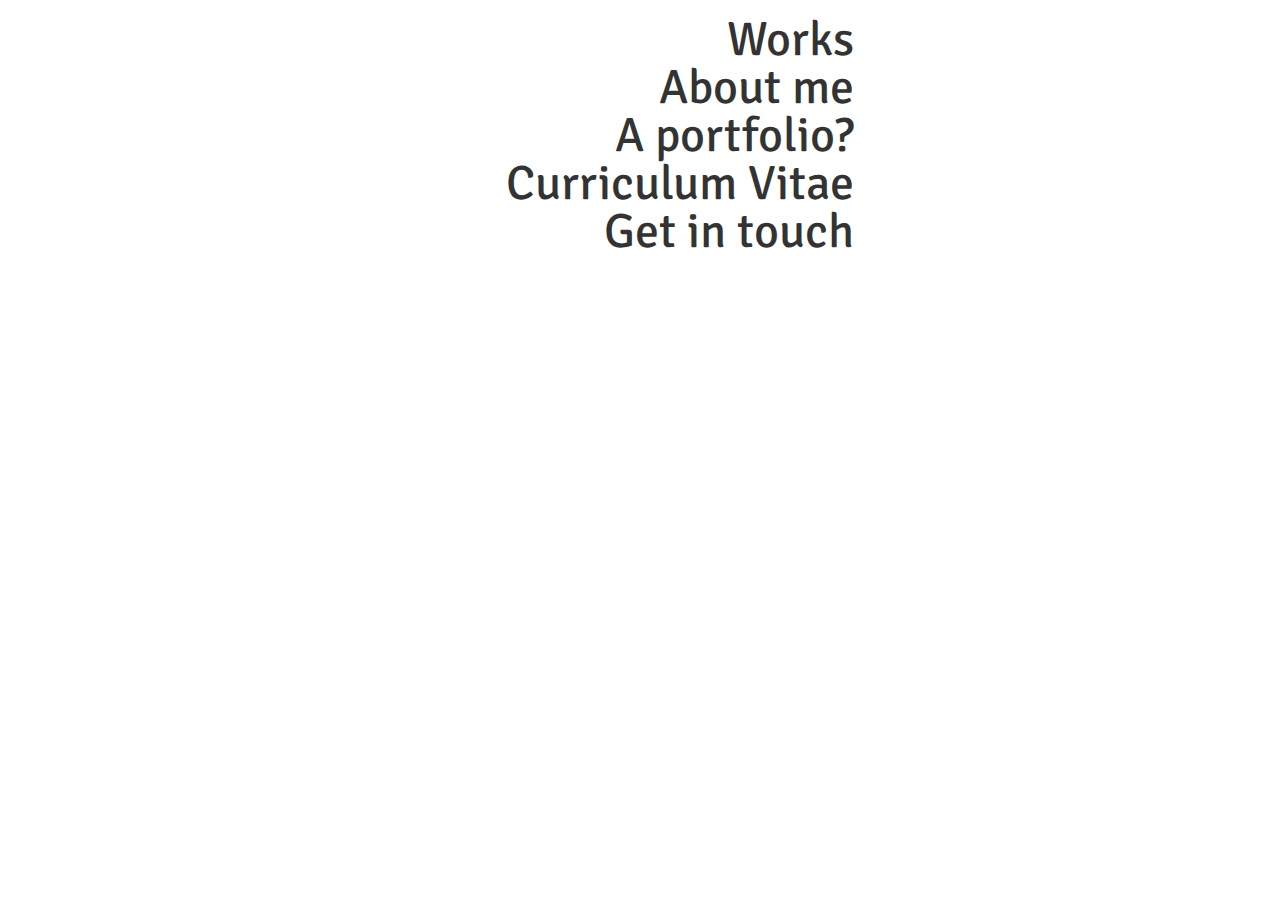
==== about.html @ 3a645589 "New visual design" ====
<!DOCTYPE html>
<html lang="nl">
<head>
    <meta charset="UTF-8">
    <meta name="author" content="Kelvin van Amstel">
    <meta name="description" content="Portfoio van Kelvin van Amstel">
    <meta name="keywords" content="Portfolio, Kelvin van Amstel, CMD, Communication, Multimedia, Design, HTML5, CSS3, Javascript, SQL, Nodejs, Frontend, Vormgever, Vormgeving, Developer, Photoshop, Illustrator, Indesign, Premier Pro">
    <title>About me</title>
    <link rel="stylesheet" href="css/stylesheet.css">
    <link href='https://fonts.googleapis.com/css?family=Signika:400,300' rel='stylesheet' type='text/css'>
    <link href='https://fonts.googleapis.com/css?family=Roboto:400,100italic,100,300,400italic,500italic,500,300italic,700,700italic,900,900italic' rel='stylesheet' type='text/css'>
    <meta name="viewport" content="width=device-width, initial-scale=1.0">
</head>
<body>
    <header>
        <h1 id="menu">Menu</h1>
        <nav>
            <ul>
                <li><a href="#">Works</a></li>
                <li><a href="#">About me</a></li>
                <li><a href="#">A portfolio?</a></li>
                <li><a href="cv.html">Curriculum Vitae</a></li>
                <li><a href="#">Get in touch</a></li>
            </ul>
        </nav>
    </header>

    <main>
    </main>

    <section>
        <article>
        </article>
    </section>

    <footer>
        <article>
            <section>
            </section>
            <section>
            </section>
        </article>
    </footer>

    <script type="text/javascript" src="js/script.js"></script>
</body>
</html>
---- css/stylesheet.css ----
/*****************************************************************/
/* Author:              Kelvin van Amstel                        */
/* File description:    This CSS is linked to all the HTML pages */
/*                      Responsive portfolio website             */
/*                      Mobile first                             */
/* Created on:          14-11-2015                               */
/* Finished on:         ??-??-????                               */
/*****************************************************************/

* {
    box-sizing: border-box;
    color: #333;
    font-family: 'Roboto';
    font-weight: 400;
    line-height: 140%;
    list-style-type: none;
    margin: 0;
    padding: 0;
    text-decoration: none;
}

/* Text markup; size/wieght*/
p{
    font-size: 1em;
    font-weight: 300;
}

h1{
    font-size: 1.75em;
}

h2{
    font-size: 1.5em;
}

h3{
    font-size: 1.125em;
    font-weight: 500;
}

h4{
    font-size: 1em;
}

h5{
    font-size: 0.875em;
}

h6{
    font-size: 0.75emm;
}

/* Navigation */
nav {
    margin: 1em;
    text-align: right;
}

nav > ul > li > a {
    font-family: 'Signika';
    font-size: 1.75em;
    font-weight: 400;
    line-height: 100%;
}

/* Main section */
main > section {
    display: flex;
    flex-wrap: nowrap;
    margin: 1em 1em;
}

main > section > article:first-of-type {
    height: 30vh;
    margin-top: 10vh;
    width: 80vw;
}

main > section > article:last-of-type {
    height: 30vh;
    margin-left: -20vw;
    width: 10vw;
}

main > section > article:last-of-type > img {
    bottom: 0;
    height: 25vh;
    position: fixed;
}

/* Homepage section; class: .home_section*/
.home_section {
    background-color: #1b7867;
}

.home_section > article {
    color: #14ccaa;
    height: 22vh;
    margin: 3em 1em 0 1em;
    width: 60vw;
}

.home_section > article > h3,
.home_section > article > p {
    color: #14ccaa;
}

/* Mobile toggle menu */
.invisible {
    display: none;
}

/**************************************************/
/* Screen width with a minimal size of 480 pixels */
/* Portrait view of smartphones;                  */
/**************************************************/
@media (min-width: 480px){

    /* Navigation */
    nav > ul > li > a {
        font-size: 1.5em;
    }

    /* Main section */
    main > section > article:first-of-type {
        width: 70vw;
    }

    main > section > article:last-of-type {
        margin-left: 0;
    }

    main > section > article:last-of-type > img {
        height: 45vh;
    }

    /* Homepage section; class: .home_section*/
    .home_section > article {
        height: 30vh;
    }

}

/**************************************************/
/* Screen width with a minimal size of 768 pixels */
/* Portrait view of tablets like; iPad, sony etc. */
/**************************************************/
@media (min-width: 768px){

    /* Text markup; size/wieght*/
    p{
        font-size: 1.375em;
    }

    h1{
        font-size: 3em;
    }

    h2{
        font-size: 2.5em;
    }

    h3{
        font-size: 2.25em;
    }

    h4{
        font-size: 1.875em;
    }

    h5{
        font-size: 1.625em;
    }

    h6{
        font-size: 1.25em;
    }

    /* Navigation */
    nav > ul > li > a {
        font-size: 3em;
    }

    /* Main section */

    main > section > article:last-of-type {
        margin-left: -10vw;
    }

    main > section > article:last-of-type > img {
        height: 35vh;
    }

    /* Homepage section; class: .home_section*/
    .home_section > article {
        height: 21vh;
    }

}

/***************************************************/
/* Screen width with a minimal size of 1024 pixels */
/* Landscape view of tablets like; iPad, sony etc. */
/***************************************************/
@media (min-width: 1024px){

    /* Main section */
    main > section > article:first-of-type {
        width: 60vw;
    }

    main > section > article:last-of-type {
        margin-left: 10vw;
    }
    main > section > article:last-of-type > img {
        height: 45vh;
    }

}

/***************************************************/
/* Screen width with a minimal size of 1280 pixels */
/***************************************************/
@media (min-width: 1280px){

    /* Text markup; size/wieght*/
    p{
        font-size: 1.125em;
    }

    h1{
        font-size: 3em;
    }

    h2{
        font-size: 3em;
    }

    h3{
        font-size: 2.5em;
        font-weight: 400;
    }

    h4{
        font-size: 1.875em;
    }

    h5{
        font-size: 1.625em;
    }

    h6{
        font-size: 1.25em;
    }

    /* Body */
    body{
        display: flex;
        flex-wrap: wrap;
    }

    /* Header */
    header {
        height: 40vh;
        order: 1;
        width: 68vw;
    }

    /* Main section */
    main {
        display: flex;
        height: 50vh;
        margin-left: 31vw;
        margin-top: -50vh;
        order: 2;
        width: 68vw;
    }

    main > section > article:first-of-type {
        height: 30vh;
        width: 38vw;
    }

    main > section > article:last-of-type {
        height: 30vh;
        margin-left: 10vw;
        width: 10vw;
    }

    main > section > article:last-of-type > img {
        bottom: 0;
        height: 20vw;
        position: fixed;
}

    /* Homepage section; class: .home_section*/
    .home_section {
        background-color: #1b7867;
        height: 100vh;
        width: 30vw;
    }

    .home_section > article {
        color: #14ccaa;
        height: 22vh;
        margin: 25vw 1em 0 1em;
        width: 27vw;
    }

    .home_section > article > h3,
    .home_section > article > p {
        color: #14ccaa;
        text-align: right;
    }

}
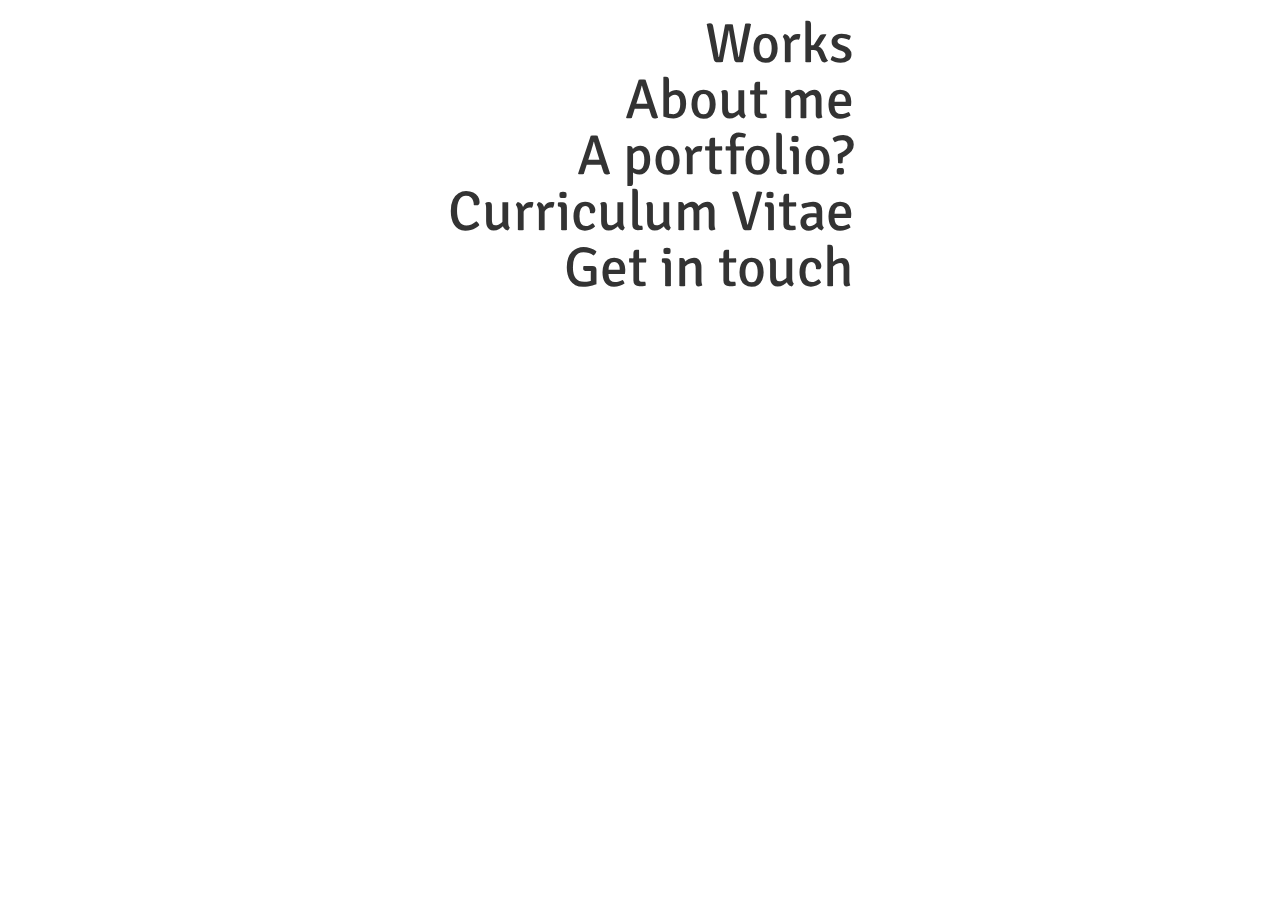
==== commit 9df88c8c: "Update CSS" ====
--- a/about.html
+++ b/about.html
@@ -7,6 +7,7 @@
     <meta name="keywords" content="Portfolio, Kelvin van Amstel, CMD, Communication, Multimedia, Design, HTML5, CSS3, Javascript, SQL, Nodejs, Frontend, Vormgever, Vormgeving, Developer, Photoshop, Illustrator, Indesign, Premier Pro">
     <title>About me</title>
     <link rel="stylesheet" href="css/stylesheet.css">
+    <link rel="icon" href="img/favicon.png" type="image/png" sizes="16x16">
     <link href='https://fonts.googleapis.com/css?family=Signika:400,300' rel='stylesheet' type='text/css'>
     <link href='https://fonts.googleapis.com/css?family=Roboto:400,100italic,100,300,400italic,500italic,500,300italic,700,700italic,900,900italic' rel='stylesheet' type='text/css'>
     <meta name="viewport" content="width=device-width, initial-scale=1.0">
--- a/css/stylesheet.css
+++ b/css/stylesheet.css
@@ -21,7 +21,7 @@
 
 /* Text markup; size/wieght*/
 p{
-    font-size: 1em;
+    font-size: 1.25em;
     font-weight: 300;
 }
 
@@ -30,11 +30,11 @@
 }
 
 h2{
+    font-size: 1.6em;
+}
+
+h3{
     font-size: 1.5em;
-}
-
-h3{
-    font-size: 1.125em;
     font-weight: 500;
 }
 
@@ -58,7 +58,7 @@
 
 nav > ul > li > a {
     font-family: 'Signika';
-    font-size: 1.75em;
+    font-size: 2.5em;
     font-weight: 400;
     line-height: 100%;
 }
@@ -71,20 +71,20 @@
 }
 
 main > section > article:first-of-type {
-    height: 30vh;
+    height: 9em;
     margin-top: 10vh;
-    width: 80vw;
+    width: 60vw;
 }
 
 main > section > article:last-of-type {
     height: 30vh;
-    margin-left: -20vw;
+    margin-left: -7vw;
     width: 10vw;
 }
 
 main > section > article:last-of-type > img {
     bottom: 0;
-    height: 25vh;
+    height: 35vh;
     position: fixed;
 }
 
@@ -96,8 +96,8 @@
 .home_section > article {
     color: #14ccaa;
     height: 22vh;
-    margin: 3em 1em 0 1em;
-    width: 60vw;
+    margin: 4em 1em 0 1em;
+    width: 50vw;
 }
 
 .home_section > article > h3,
@@ -264,6 +264,18 @@
         height: 40vh;
         order: 1;
         width: 68vw;
+    }
+
+    /* Navigation */
+    nav > ul > li > a {
+        font-size: 3.5em;
+        transition: all .5s ;
+    }
+
+    nav > ul > li > a:hover {
+        font-size: 4em;
+        line-height: 150%;
+        transition: all .5s ;
     }
 
     /* Main section */
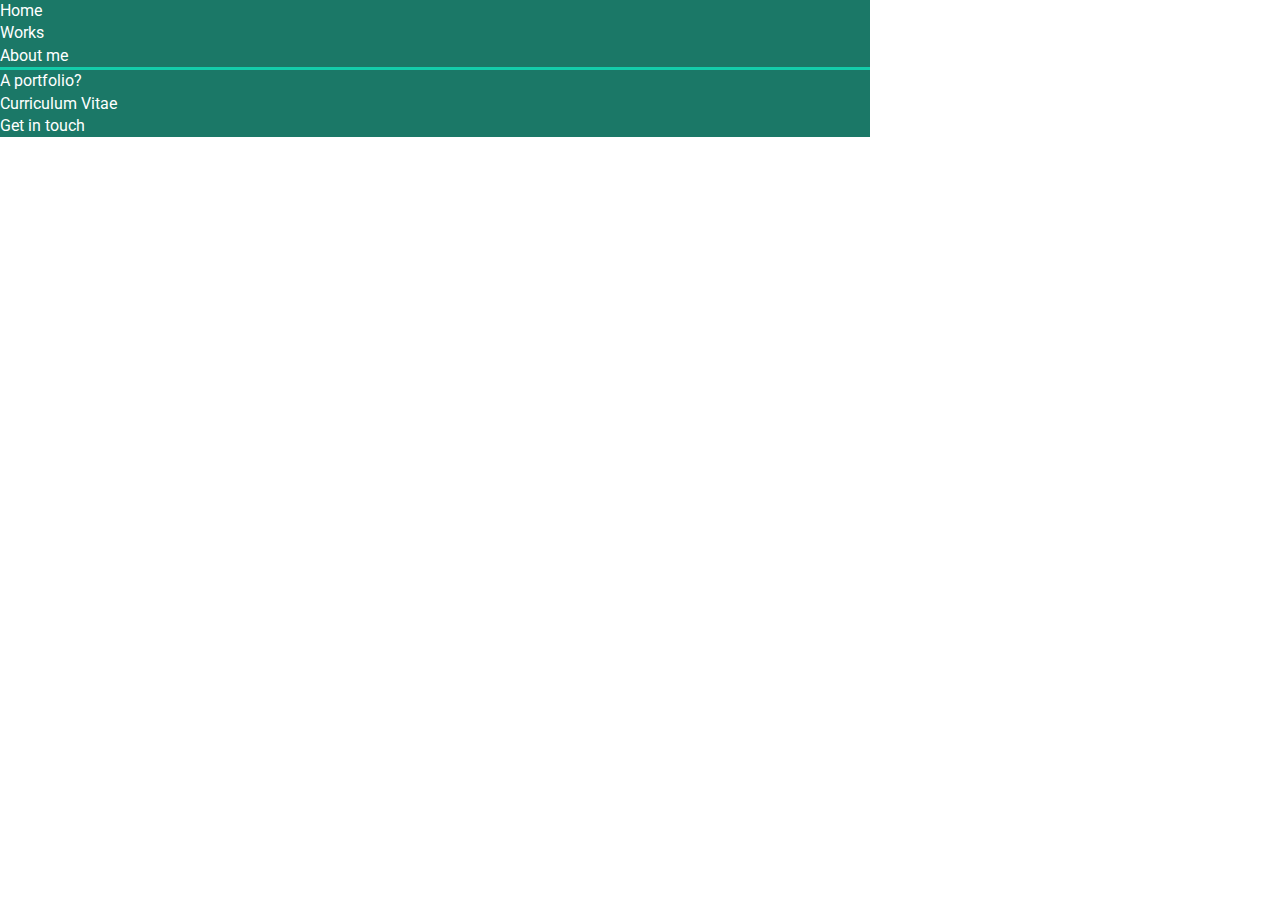
==== commit 9cebafae: "Work HTML and CSS" ====
--- a/about.html
+++ b/about.html
@@ -15,13 +15,14 @@
 <body>
     <header>
         <h1 id="menu">Menu</h1>
-        <nav>
+        <nav class="all">
             <ul>
-                <li><a href="#">Works</a></li>
-                <li><a href="#">About me</a></li>
-                <li><a href="#">A portfolio?</a></li>
+                <li><a href="index.html">Home</a></li>
+                <li><a href="works.html">Works</a></li>
+                <li class="active"><a href="about.html">About me</a></li>
+                <li><a href="portfolio.html">A portfolio?</a></li>
                 <li><a href="cv.html">Curriculum Vitae</a></li>
-                <li><a href="#">Get in touch</a></li>
+                <li><a href="contact.html">Get in touch</a></li>
             </ul>
         </nav>
     </header>
--- a/css/stylesheet.css
+++ b/css/stylesheet.css
@@ -47,16 +47,16 @@
 }
 
 h6{
-    font-size: 0.75emm;
+    font-size: 0.75em;
 }
 
 /* Navigation */
-nav {
+nav.index {
     margin: 1em;
     text-align: right;
 }
 
-nav > ul > li > a {
+nav.index > ul > li > a {
     font-family: 'Signika';
     font-size: 2.5em;
     font-weight: 400;
@@ -105,9 +105,50 @@
     color: #14ccaa;
 }
 
+/* My work */
+section.work {
+    display: flex;
+    flex-direction: row;
+    flex-wrap: wrap;
+    justify-content: center;
+    order: 2;
+}
+
+section.work > article {
+    margin: 1em;
+    width: 22em;
+}
+
+section.work > article > p {
+    background-color: rgb(27, 120, 103);
+    color: #FFFFFF;
+    display: block;
+    height: 30vh;
+    margin-top: -31vh;
+    opacity: 0;
+    position:relative;
+    transition: opacity .5s;
+    width: 19,5em;
+}
+
+section.work > article > img {
+    height: 30vh;
+    width: 22em;
+}
+
+section.work > article:hover > p {
+    opacity: .7;
+    transition: opacity .5s;
+}
+
 /* Mobile toggle menu */
 .invisible {
     display: none;
+}
+
+/* Active class */
+.active {
+    border-bottom: 3px solid #14ccaa;
 }
 
 /**************************************************/
@@ -117,7 +158,7 @@
 @media (min-width: 480px){
 
     /* Navigation */
-    nav > ul > li > a {
+    nav.index > ul > li > a {
         font-size: 1.5em;
     }
 
@@ -177,7 +218,7 @@
     }
 
     /* Navigation */
-    nav > ul > li > a {
+    nav.index > ul > li > a {
         font-size: 3em;
     }
 
@@ -212,6 +253,7 @@
     main > section > article:last-of-type {
         margin-left: 10vw;
     }
+
     main > section > article:last-of-type > img {
         height: 45vh;
     }
@@ -266,16 +308,29 @@
         width: 68vw;
     }
 
-    /* Navigation */
-    nav > ul > li > a {
+    /* Navigation index*/
+    nav.index > ul > li > a {
         font-size: 3.5em;
         transition: all .5s ;
     }
 
-    nav > ul > li > a:hover {
+    nav.index > ul > li > a:hover {
         font-size: 4em;
         line-height: 150%;
         transition: all .5s ;
+    }
+
+    /* Navigation all */
+    nav.all {
+        background-color: #1b7867;
+    }
+
+    nav.all > ul > li {
+        display: flex;
+    }
+
+    nav.all > ul > li > a {
+        color: #FFFFFF;
     }
 
     /* Main section */
@@ -324,5 +379,4 @@
         color: #14ccaa;
         text-align: right;
     }
-
-}
+}
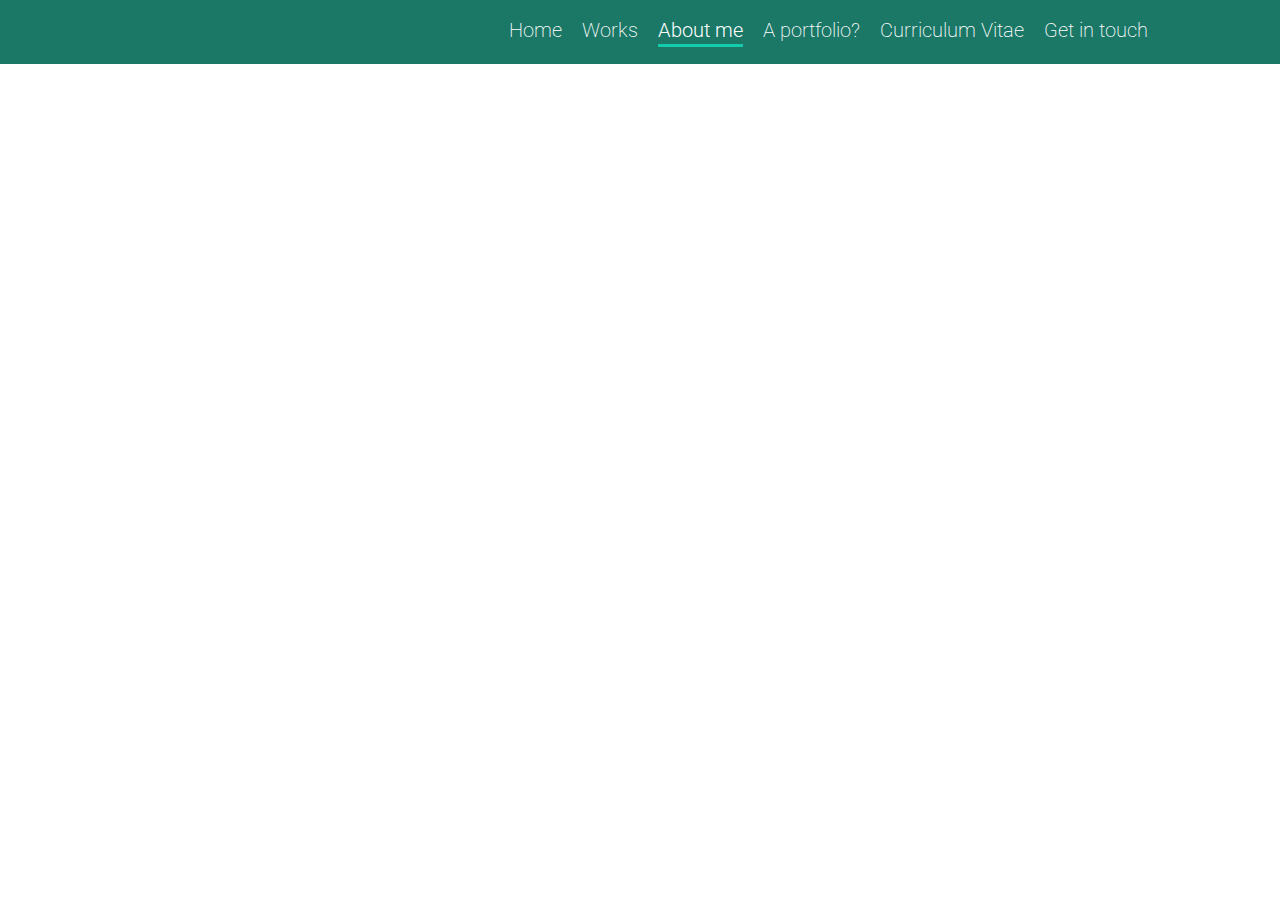
==== commit 5807e902: "works almost finished" ====
--- a/about.html
+++ b/about.html
@@ -19,7 +19,7 @@
             <ul>
                 <li><a href="index.html">Home</a></li>
                 <li><a href="works.html">Works</a></li>
-                <li class="active"><a href="about.html">About me</a></li>
+                <li><a class="active" href="about.html">About me</a></li>
                 <li><a href="portfolio.html">A portfolio?</a></li>
                 <li><a href="cv.html">Curriculum Vitae</a></li>
                 <li><a href="contact.html">Get in touch</a></li>
--- a/css/stylesheet.css
+++ b/css/stylesheet.css
@@ -50,7 +50,7 @@
     font-size: 0.75em;
 }
 
-/* Navigation */
+/* Navigation index*/
 nav.index {
     margin: 1em;
     text-align: right;
@@ -61,6 +61,28 @@
     font-size: 2.5em;
     font-weight: 400;
     line-height: 100%;
+}
+
+/* Navigation all */
+nav.all {
+    background-color: #1b7867;
+    width: 100%;
+}
+
+nav.all > ul > li {
+    display: flex;
+    justify-content: flex-end;
+}
+
+nav.all > ul > li > a {
+    color: #FFFFFF;
+    font-size: 1.5em;
+    font-weight: 200;
+    margin-right: 1em;
+}
+
+nav.all > ul > li > a:active {
+    border-bottom: 3px solid #14ccaa;
 }
 
 /* Main section */
@@ -115,30 +137,24 @@
 }
 
 section.work > article {
-    margin: 1em;
-    width: 22em;
+    margin: .5em;
+    width: 300px;
 }
 
 section.work > article > p {
     background-color: rgb(27, 120, 103);
     color: #FFFFFF;
     display: block;
-    height: 30vh;
-    margin-top: -31vh;
-    opacity: 0;
+    height: 12vh;
+    margin-top: -13vh;
+    opacity: .7;
     position:relative;
-    transition: opacity .5s;
-    width: 19,5em;
+    width: 300px;
 }
 
 section.work > article > img {
-    height: 30vh;
-    width: 22em;
-}
-
-section.work > article:hover > p {
-    opacity: .7;
-    transition: opacity .5s;
+    height: 192px;
+    width: 300px;
 }
 
 /* Mobile toggle menu */
@@ -147,8 +163,9 @@
 }
 
 /* Active class */
-.active {
+nav.all> ul > li > a.active {
     border-bottom: 3px solid #14ccaa;
+    font-weight: 300;
 }
 
 /**************************************************/
@@ -237,6 +254,12 @@
         height: 21vh;
     }
 
+    /* My work */
+    section.work > article > p {
+        height: 8.5vh;
+        margin-top: -9vh;
+    }
+
 }
 
 /***************************************************/
@@ -303,7 +326,6 @@
 
     /* Header */
     header {
-        height: 40vh;
         order: 1;
         width: 68vw;
     }
@@ -323,14 +345,32 @@
     /* Navigation all */
     nav.all {
         background-color: #1b7867;
+        height: 4em;
+        width: 100vw;
+    }
+
+    nav.all > ul {
+        display: flex;
+        justify-content: flex-end;
+        flex-direction: row;
+        margin-right: 7em;
     }
 
     nav.all > ul > li {
         display: flex;
+        justify-content: flex-end;
+        margin-top: 1em;
     }
 
     nav.all > ul > li > a {
         color: #FFFFFF;
+        font-size: 1.25em;
+        margin-right: 1em;
+        width: 100%;
+    }
+
+    nav.all > ul > li > a:hover {
+        border-bottom: 3px solid #14ccaa;
     }
 
     /* Main section */
@@ -379,4 +419,26 @@
         color: #14ccaa;
         text-align: right;
     }
-}
+
+    /* My work */
+    section.work > article {
+        margin: 1em;
+        width: 320px;
+    }
+
+    section.work > article > p {
+        height: 192px;
+        margin-top: -198px;
+        opacity: 0;
+        width: 320px;
+    }
+
+    section.work > article > img {
+        width: 320px;
+    }
+
+    section.work > article:hover > p {
+        opacity: .7;
+        transition: opacity .5s;
+    }
+}
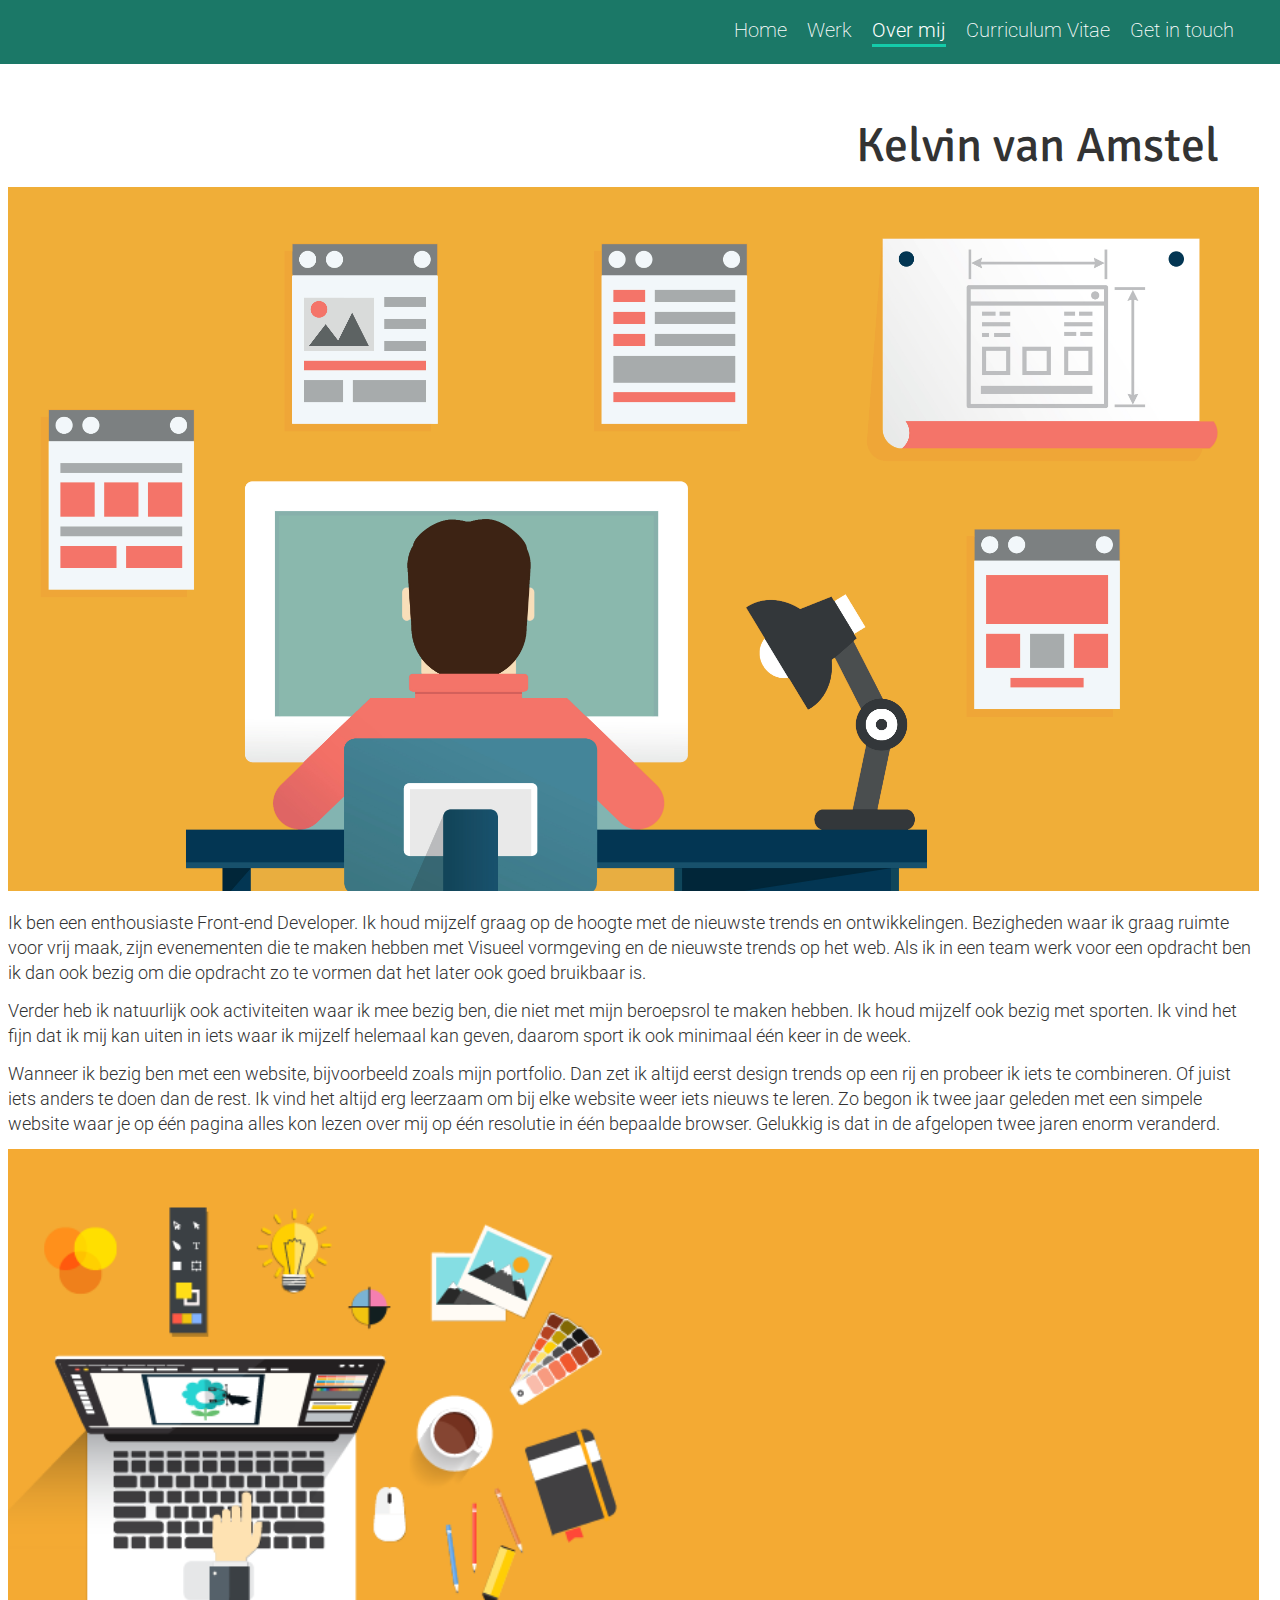
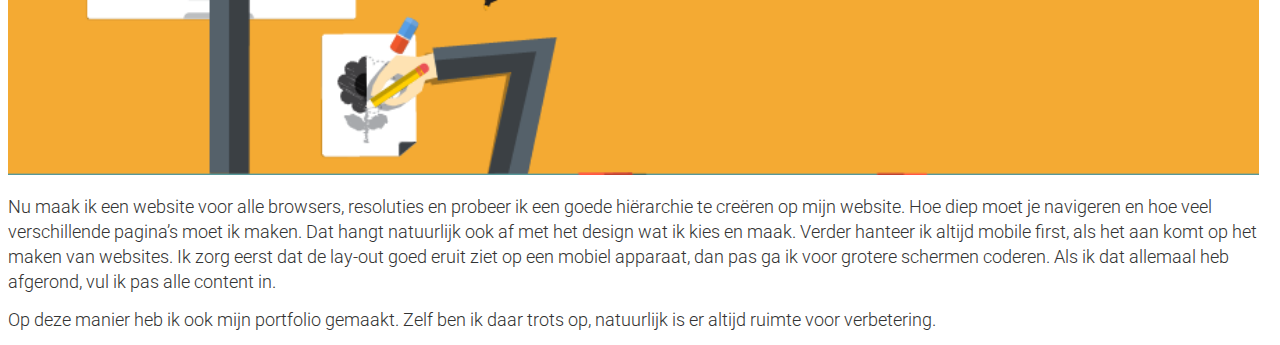
==== commit 6cb8c21f: "Updating about & cv" ====
--- a/about.html
+++ b/about.html
@@ -18,20 +18,24 @@
         <nav class="all">
             <ul>
                 <li><a href="index.html">Home</a></li>
-                <li><a href="works.html">Works</a></li>
-                <li><a class="active" href="about.html">About me</a></li>
-                <li><a href="portfolio.html">A portfolio?</a></li>
+                <li><a href="works.html">Werk</a></li>
+                <li><a class="active" href="about.html">Over mij</a></li>
                 <li><a href="cv.html">Curriculum Vitae</a></li>
                 <li><a href="contact.html">Get in touch</a></li>
             </ul>
         </nav>
     </header>
 
-    <main>
-    </main>
-
-    <section>
+    <section class="over">
+        <h2>Kelvin van Amstel</h2>
         <article>
+            <img src="img/webdevelopment.png" alt="web development skills">
+            <p>Ik ben een enthousiaste Front-end Developer. Ik houd mijzelf graag op de hoogte met de nieuwste trends en ontwikkelingen. Bezigheden waar ik graag ruimte voor vrij maak, zijn evenementen die te maken hebben met Visueel vormgeving en de nieuwste trends op het web. Als ik in een team werk voor een opdracht ben ik dan ook bezig om die opdracht zo te vormen dat het later ook goed bruikbaar is.</p>
+            <p>Verder heb ik natuurlijk ook activiteiten waar ik mee bezig ben, die niet met mijn beroepsrol te maken hebben. Ik houd mijzelf ook bezig met sporten. Ik vind het fijn dat ik mij kan uiten in iets waar ik mijzelf helemaal kan geven, daarom sport ik ook minimaal één keer in de week.</p>
+            <p>Wanneer ik bezig ben met een website, bijvoorbeeld zoals mijn portfolio. Dan zet ik altijd eerst design trends op een rij en probeer ik iets te combineren. Of juist iets anders te doen dan de rest. Ik vind het altijd erg leerzaam om bij elke website weer iets nieuws te leren. Zo begon ik twee jaar geleden met een simpele website waar je op één pagina alles kon lezen over mij op één resolutie in één bepaalde browser. Gelukkig is dat in de afgelopen twee jaren enorm veranderd.</p>
+            <img src="img/webdesign.png" alt="web design skills">
+            <p>Nu maak ik een website voor alle browsers, resoluties en probeer ik een goede hiërarchie te creëren op mijn website. Hoe diep moet je navigeren en hoe veel verschillende pagina’s moet ik maken. Dat hangt natuurlijk ook af met het design wat ik kies en maak. Verder hanteer ik altijd mobile first, als het aan komt op het maken van websites. Ik zorg eerst dat de lay-out goed eruit ziet op een mobiel apparaat, dan pas ga ik voor grotere schermen coderen. Als ik dat allemaal heb afgerond, vul ik pas alle content in.</p>
+            <p>Op deze manier heb ik ook mijn portfolio gemaakt. Zelf ben ik daar trots op, natuurlijk is er altijd ruimte voor verbetering. </p>
         </article>
     </section>
 
--- a/css/stylesheet.css
+++ b/css/stylesheet.css
@@ -30,7 +30,11 @@
 }
 
 h2{
-    font-size: 1.6em;
+    font-family: 'Signika';
+    font-size: 2em;
+    padding-right: 1em;
+    text-align: right;
+    width: 100vw;
 }
 
 h3{
@@ -48,6 +52,10 @@
 
 h6{
     font-size: 0.75em;
+}
+
+body {
+    width: 100vw;
 }
 
 /* Navigation index*/
@@ -66,11 +74,17 @@
 /* Navigation all */
 nav.all {
     background-color: #1b7867;
-    width: 100%;
+    width: 100vw;
 }
 
 nav.all > ul > li {
+    display: -webkit-box;
+    display: -webkit-flex;
+    display: -ms-flexbox;
     display: flex;
+    -webkit-justify-content: flex-end;
+    -moz-justify-content: flex-end;
+    -ms-justify-content: flex-end;
     justify-content: flex-end;
 }
 
@@ -87,7 +101,13 @@
 
 /* Main section */
 main > section {
+    display: -webkit-box;
+    display: -webkit-flex;
+    display: -ms-flexbox;
     display: flex;
+    -webkit-flex-wrap: nowrap;
+    -moz-flex-wrap: nowrap;
+    -ms-flex-wrap: nowrap;
     flex-wrap: nowrap;
     margin: 1em 1em;
 }
@@ -129,19 +149,53 @@
 
 /* My work */
 section.work {
+    display: -webkit-box;
+    display: -webkit-flex;
+    display: -ms-flexbox;
     display: flex;
+    -webkit-flex-direction: row;
+    -moz-flex-direction: row;
+    -ms-flex-direction: row;
     flex-direction: row;
+    -webkit-flex-wrap: wrap;
+    -moz-flex-wrap: wrap;
+    -ms-flex-wrap: wrap;
     flex-wrap: wrap;
+    -webkit-justify-content: center;
+    -moz-justify-content: center;
+    -ms-justify-content: center;
     justify-content: center;
+    margin: 0;
     order: 2;
 }
 
 section.work > article {
+    display: -webkit-box;
+    display: -webkit-flex;
+    display: -ms-flexbox;
+    display: flex;
+    -webkit-flex-direction: row;
+    -moz-flex-direction: row;
+    -ms-flex-direction: row;
+    flex-direction: row;
+    -webkit-flex-wrap: wrap;
+    -moz-flex-wrap: wrap;
+    -ms-flex-wrap: wrap;
+    flex-wrap: wrap;
+    -webkit-justify-content: center;
+    -moz-justify-content: center;
+    -ms-justify-content: center;
+    justify-content: center;
+    margin: 0;
+}
+
+section.work > article > a {
     margin: .5em;
-    width: 300px;
-}
-
-section.work > article > p {
+    min-width: 300px;
+    width: 30vw;
+}
+
+section.work > article > a > p {
     background-color: rgb(27, 120, 103);
     color: #FFFFFF;
     display: block;
@@ -149,12 +203,32 @@
     margin-top: -13vh;
     opacity: .7;
     position:relative;
-    width: 300px;
-}
-
-section.work > article > img {
+    min-width: 300px;
+    width: 30vw;
+}
+
+section.work > article > a > img {
     height: 192px;
-    width: 300px;
+    min-width: 300px;
+    width: 30vw;
+}
+
+/* Over mij */
+section.over {
+    width: 100vw;
+}
+
+section.over > article {
+    margin: 0.5em;
+}
+
+section.over > article > img{
+    height: 80%;
+    width: 100%;
+}
+
+section.over > article > p{
+    margin: 0.7em 0;
 }
 
 /* Mobile toggle menu */
@@ -166,6 +240,50 @@
 nav.all> ul > li > a.active {
     border-bottom: 3px solid #14ccaa;
     font-weight: 300;
+}
+
+/* Toggle Menu */
+.menu {
+    font-size: 1.4em;
+    margin: 0 auto;
+    padding-right: 1.5em;
+    text-align: right;
+    width: 100vw;
+}
+
+section.work > article.connect {
+    display: -webkit-box;
+    display: -webkit-flex;
+    display: -ms-flexbox;
+    display: flex;
+    -webkit-flex-direction: row;
+    -moz-flex-direction: row;
+    -ms-flex-direction: row;
+    flex-direction: row;
+    -webkit-flex-wrap: wrap;
+    -moz-flex-wrap: wrap;
+    -ms-flex-wrap: wrap;
+    flex-wrap: wrap;
+    -webkit-justify-content: center;
+    -moz-justify-content: center;
+    -ms-justify-content: center;
+    justify-content: center;
+    width: 100%;
+}
+
+article.connect > a > img {
+    margin-top: 1em;
+    width: 60vw;
+}
+
+ article.connect > a > img#gi {
+    margin-top: 1em;
+    width: 60vw;
+}
+
+article.connect > a > img#ma {
+    margin-top: 1em;
+    width: 60vw;
 }
 
 /**************************************************/
@@ -255,9 +373,14 @@
     }
 
     /* My work */
-    section.work > article > p {
+    section.work > article > a > p {
         height: 8.5vh;
         margin-top: -9vh;
+    }
+
+    section.over > article > img{
+        height: 15em;
+        width: 100%;
     }
 
 }
@@ -281,67 +404,6 @@
         height: 45vh;
     }
 
-}
-
-/***************************************************/
-/* Screen width with a minimal size of 1280 pixels */
-/***************************************************/
-@media (min-width: 1280px){
-
-    /* Text markup; size/wieght*/
-    p{
-        font-size: 1.125em;
-    }
-
-    h1{
-        font-size: 3em;
-    }
-
-    h2{
-        font-size: 3em;
-    }
-
-    h3{
-        font-size: 2.5em;
-        font-weight: 400;
-    }
-
-    h4{
-        font-size: 1.875em;
-    }
-
-    h5{
-        font-size: 1.625em;
-    }
-
-    h6{
-        font-size: 1.25em;
-    }
-
-    /* Body */
-    body{
-        display: flex;
-        flex-wrap: wrap;
-    }
-
-    /* Header */
-    header {
-        order: 1;
-        width: 68vw;
-    }
-
-    /* Navigation index*/
-    nav.index > ul > li > a {
-        font-size: 3.5em;
-        transition: all .5s ;
-    }
-
-    nav.index > ul > li > a:hover {
-        font-size: 4em;
-        line-height: 150%;
-        transition: all .5s ;
-    }
-
     /* Navigation all */
     nav.all {
         background-color: #1b7867;
@@ -350,15 +412,30 @@
     }
 
     nav.all > ul {
+        display: -webkit-box;
+        display: -webkit-flex;
+        display: -ms-flexbox;
         display: flex;
+        -webkit-justify-content: flex-end;
+        -moz-justify-content: flex-end;
+        -ms-justify-content: flex-end;
         justify-content: flex-end;
+        -webkit-flex-direction: row;
+        -moz-flex-direction: row;
+        -ms-flex-direction: row;
         flex-direction: row;
-        margin-right: 7em;
+        width: 98vw;
     }
 
     nav.all > ul > li {
+        display: -webkit-box;
+        display: -webkit-flex;
+        display: -ms-flexbox;
         display: flex;
-        justify-content: flex-end;
+        -webkit-justify-content: space-around;
+        -moz-justify-content: space-around;
+        -ms-justify-content: space-around;
+        justify-content: space-around;
         margin-top: 1em;
     }
 
@@ -366,15 +443,96 @@
         color: #FFFFFF;
         font-size: 1.25em;
         margin-right: 1em;
-        width: 100%;
     }
 
     nav.all > ul > li > a:hover {
         border-bottom: 3px solid #14ccaa;
     }
 
+    section.over > article > img{
+        height: 21em;
+        width: 100%;
+    }
+
+}
+
+/***************************************************/
+/* Screen width with a minimal size of 1280 pixels */
+/***************************************************/
+@media (min-width: 1280px){
+
+    /* Text markup; size/wieght*/
+    p{
+        font-size: 1.125em;
+    }
+
+    h1{
+        font-size: 3em;
+    }
+
+    h2{
+        font-size: 3em;
+        margin-top: 1em;
+        width: 99vw;
+    }
+
+    h3{
+        font-size: 2.5em;
+        font-weight: 400;
+    }
+
+    h4{
+        font-size: 1.875em;
+    }
+
+    h5{
+        font-size: 1.625em;
+    }
+
+    h6{
+        font-size: 1.25em;
+    }
+
+    /* Body */
+    body{
+        display: -webkit-box;
+        display: -webkit-flex;
+        display: -ms-flexbox;
+        display: flex;
+        -webkit-flex-wrap: wrap;
+        -moz-flex-wrap: wrap;
+        -ms-flex-wrap: wrap;
+        flex-wrap: wrap;
+        width: 99vw;
+    }
+
+    /* Header */
+    header {
+        order: 1;
+        width: 68vw;
+    }
+
+    /* Navigation index*/
+    nav.index {
+    margin: 4em 1em 1em 1em;
+    }
+
+    nav.index > ul > li > a {
+        font-size: 3.5em;
+        transition: all .5s ;
+    }
+
+    nav.index > ul > li > a:hover {
+        font-size: 4em;
+        line-height: 150%;
+        transition: all .5s ;
+    }
+
     /* Main section */
     main {
+        display: -webkit-box;
+        display: -webkit-flex;
+        display: -ms-flexbox;
         display: flex;
         height: 50vh;
         margin-left: 31vw;
@@ -410,7 +568,7 @@
     .home_section > article {
         color: #14ccaa;
         height: 22vh;
-        margin: 25vw 1em 0 1em;
+        margin: 25vw 0 0 1em;
         width: 27vw;
     }
 
@@ -422,23 +580,73 @@
 
     /* My work */
     section.work > article {
-        margin: 1em;
-        width: 320px;
-    }
-
-    section.work > article > p {
-        height: 192px;
-        margin-top: -198px;
+        margin: 0.5em;
+    }
+
+    section.work > article > a > p {
+        height: 32vh;
+        margin-top: -32.7vh;
         opacity: 0;
-        width: 320px;
-    }
-
-    section.work > article > img {
-        width: 320px;
-    }
-
-    section.work > article:hover > p {
+    }
+
+    section.work > article > a > img {
+        height: 32vh;
+    }
+
+    section.work > article > a:hover > p {
         opacity: .7;
         transition: opacity .5s;
     }
-}
+
+    section.work > article.connect {
+        display: -webkit-box;
+        display: -webkit-flex;
+        display: -ms-flexbox;
+        display: flex;
+        -webkit-flex-direction: row;
+        -moz-flex-direction: row;
+        -ms-flex-direction: row;
+        flex-direction: row;
+        -webkit-flex-wrap: wrap;
+        -moz-flex-wrap: wrap;
+        -ms-flex-wrap: wrap;
+        flex-wrap: wrap;
+        -webkit-justify-content: center;
+        -moz-justify-content: center;
+        -ms-justify-content: center;
+        justify-content: center;
+        margin-top: 5em;
+        width: 30vw;
+    }
+
+    article.connect > a > img#li {
+        width: 26vw;
+    }
+
+    article.connect > a > img#gi {
+        width: 26vw;
+    }
+
+    article.connect > a > img#ma {
+        width: 26vw;
+    }
+
+    /* Over mij */
+    section.over {
+        order: 1;
+        width: 100vw;
+    }
+
+    section.over > article {
+        margin: 0.5em;
+    }
+
+    section.over > article > img{
+        height: 80%;
+        width: 100%;
+    }
+
+    section.over > article > p{
+        margin: 0.7em 0;
+    }
+}
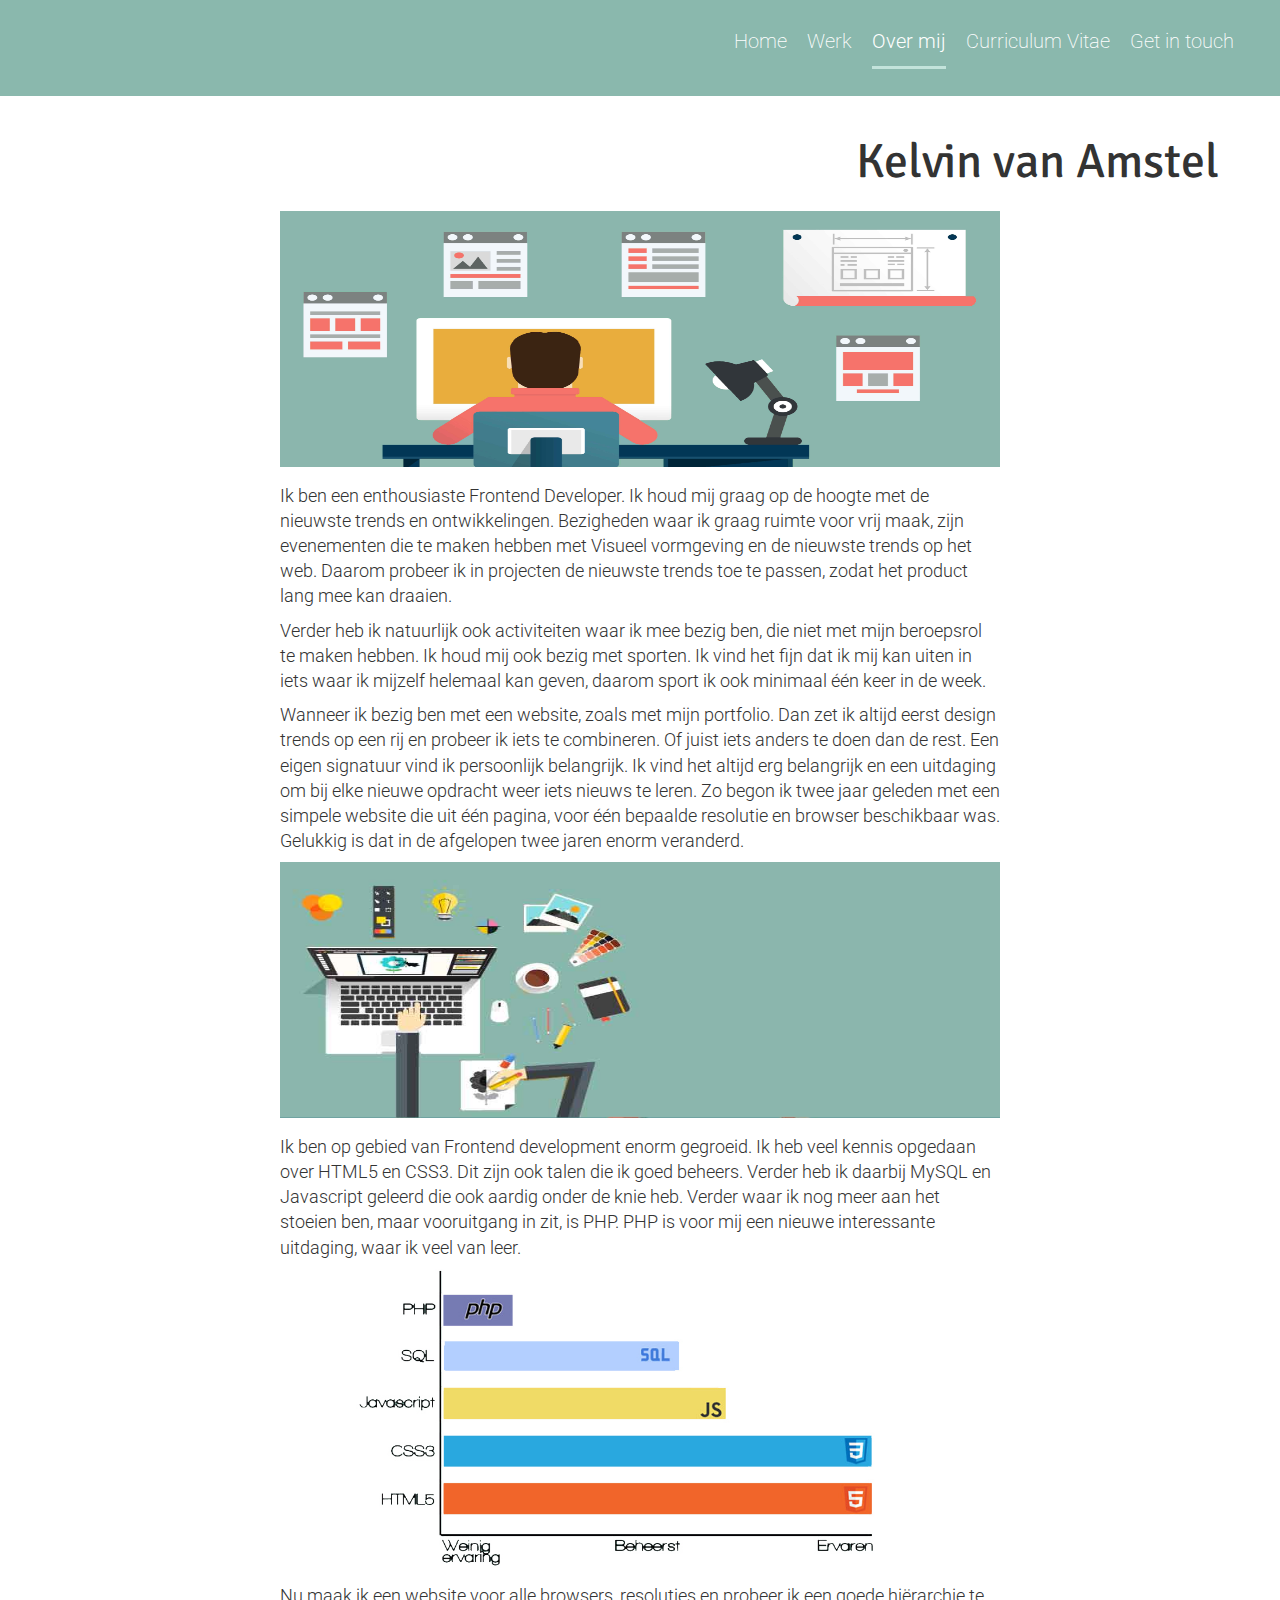
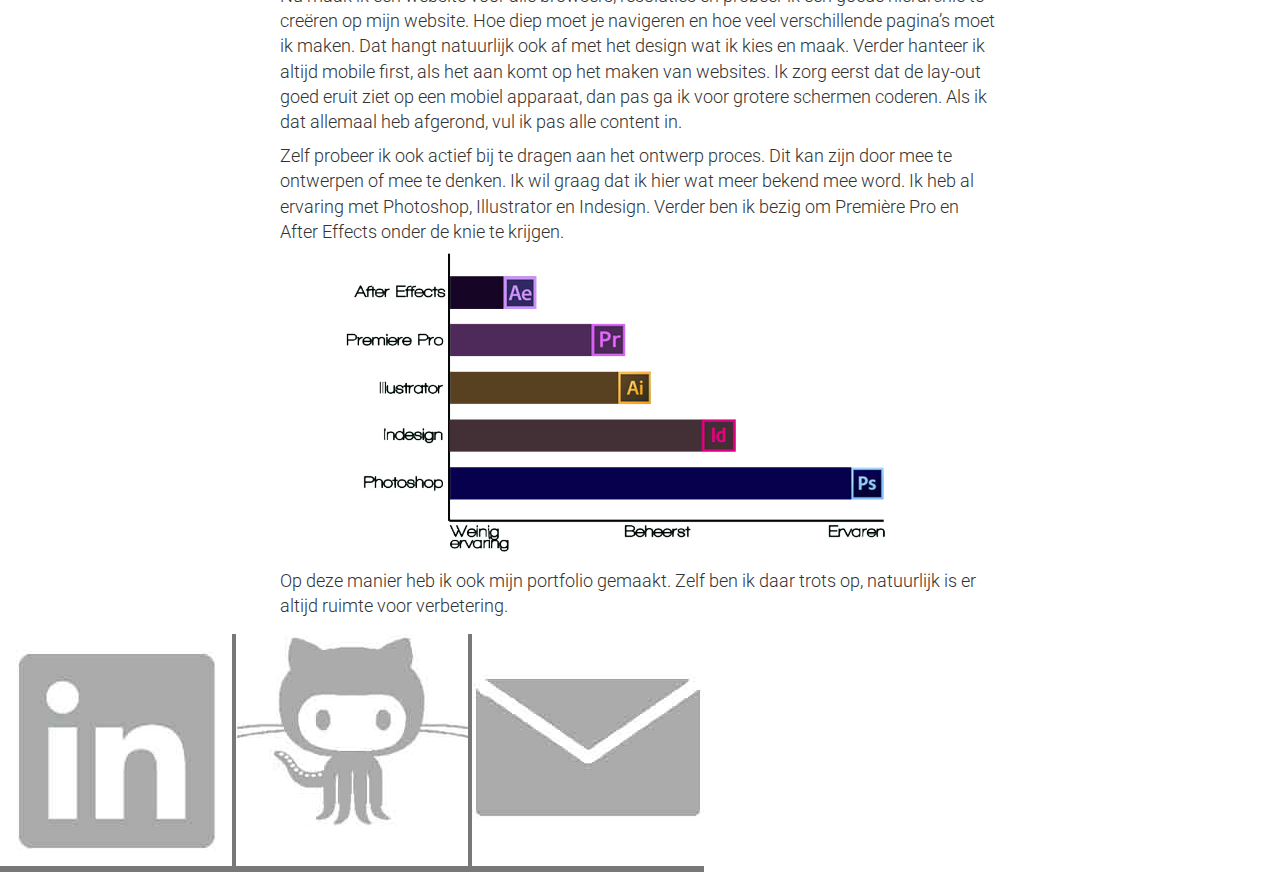
==== commit 6ef9334b: "CSS finished + new try CV" ====
--- a/about.html
+++ b/about.html
@@ -29,12 +29,16 @@
     <section class="over">
         <h2>Kelvin van Amstel</h2>
         <article>
-            <img src="img/webdevelopment.png" alt="web development skills">
-            <p>Ik ben een enthousiaste Front-end Developer. Ik houd mijzelf graag op de hoogte met de nieuwste trends en ontwikkelingen. Bezigheden waar ik graag ruimte voor vrij maak, zijn evenementen die te maken hebben met Visueel vormgeving en de nieuwste trends op het web. Als ik in een team werk voor een opdracht ben ik dan ook bezig om die opdracht zo te vormen dat het later ook goed bruikbaar is.</p>
-            <p>Verder heb ik natuurlijk ook activiteiten waar ik mee bezig ben, die niet met mijn beroepsrol te maken hebben. Ik houd mijzelf ook bezig met sporten. Ik vind het fijn dat ik mij kan uiten in iets waar ik mijzelf helemaal kan geven, daarom sport ik ook minimaal één keer in de week.</p>
-            <p>Wanneer ik bezig ben met een website, bijvoorbeeld zoals mijn portfolio. Dan zet ik altijd eerst design trends op een rij en probeer ik iets te combineren. Of juist iets anders te doen dan de rest. Ik vind het altijd erg leerzaam om bij elke website weer iets nieuws te leren. Zo begon ik twee jaar geleden met een simpele website waar je op één pagina alles kon lezen over mij op één resolutie in één bepaalde browser. Gelukkig is dat in de afgelopen twee jaren enorm veranderd.</p>
-            <img src="img/webdesign.png" alt="web design skills">
+            <img src="img/webdevelopment.jpg" alt="web development skills">
+            <p>Ik ben een enthousiaste Frontend Developer. Ik houd mij graag op de hoogte met de nieuwste trends en ontwikkelingen. Bezigheden waar ik graag ruimte voor vrij maak, zijn evenementen die te maken hebben met Visueel vormgeving en de nieuwste trends op het web. Daarom probeer ik in projecten de nieuwste trends toe te passen, zodat het product lang mee kan draaien.</p>
+            <p>Verder heb ik natuurlijk ook activiteiten waar ik mee bezig ben, die niet met mijn beroepsrol te maken hebben. Ik houd mij ook bezig met sporten. Ik vind het fijn dat ik mij kan uiten in iets waar ik mijzelf helemaal kan geven, daarom sport ik ook minimaal één keer in de week.</p>
+            <p>Wanneer ik bezig ben met een website, zoals met mijn portfolio. Dan zet ik altijd eerst design trends op een rij en probeer ik iets te combineren. Of juist iets anders te doen dan de rest. Een eigen signatuur vind ik persoonlijk belangrijk. Ik vind het altijd erg belangrijk en een uitdaging om bij elke nieuwe opdracht weer iets nieuws te leren. Zo begon ik twee jaar geleden met een simpele website die uit één pagina, voor één bepaalde resolutie en browser beschikbaar was. Gelukkig is dat in de afgelopen twee jaren enorm veranderd. </p>
+            <img src="img/webdesign.jpg" alt="web development skills">
+            <p>Ik ben op gebied van Frontend development enorm gegroeid. Ik heb veel kennis opgedaan over HTML5 en CSS3. Dit zijn ook talen die ik goed beheers. Verder heb ik daarbij MySQL en Javascript geleerd die ook aardig onder de knie heb. Verder waar ik nog meer aan het stoeien ben, maar vooruitgang in zit, is PHP. PHP is voor mij een nieuwe interessante uitdaging, waar ik veel van leer.</p>
+            <img class="skill" src="img/development-skills.jpg" alt="development skills">
             <p>Nu maak ik een website voor alle browsers, resoluties en probeer ik een goede hiërarchie te creëren op mijn website. Hoe diep moet je navigeren en hoe veel verschillende pagina’s moet ik maken. Dat hangt natuurlijk ook af met het design wat ik kies en maak. Verder hanteer ik altijd mobile first, als het aan komt op het maken van websites. Ik zorg eerst dat de lay-out goed eruit ziet op een mobiel apparaat, dan pas ga ik voor grotere schermen coderen. Als ik dat allemaal heb afgerond, vul ik pas alle content in.</p>
+            <p>Zelf probeer ik ook actief bij te dragen aan het ontwerp proces. Dit kan zijn door mee te ontwerpen of mee te denken. Ik wil graag dat ik hier wat meer bekend mee word. Ik heb al ervaring met Photoshop, Illustrator en Indesign. Verder ben ik bezig om Première Pro en After Effects onder de knie te krijgen.</p>
+            <img class="skill" src="img/design-skills.jpg" alt="design skills">
             <p>Op deze manier heb ik ook mijn portfolio gemaakt. Zelf ben ik daar trots op, natuurlijk is er altijd ruimte voor verbetering. </p>
         </article>
     </section>
@@ -43,7 +47,16 @@
         <article>
             <section>
             </section>
-            <section>
+            <section class="connect">
+                <a href="https://www.linkedin.com/in/kelvin-van-amstel-14b3b0b6">
+                    <img id="link" src="img/link_icon.jpg" alt="linkedin Kelvin van Amstel"/>
+                </a>
+                <a href="https://github.com/KelvinvAmstel/">
+                    <img id="gith" src="img/github_icon.jpg" alt="linkedin Kelvin van Amstel"/>
+                </a>
+                <a href="mailto:k.v.amstel@hotmail.com">
+                    <img id="mail" src="img/mail_icon.jpg" alt="linkedin Kelvin van Amstel"/>
+                </a>
             </section>
         </article>
     </footer>
--- a/css/stylesheet.css
+++ b/css/stylesheet.css
@@ -21,7 +21,7 @@
 
 /* Text markup; size/wieght*/
 p{
-    font-size: 1.25em;
+    font-size: 16pt;
     font-weight: 300;
 }
 
@@ -55,11 +55,13 @@
 }
 
 body {
+    overflow-x: hidden;
     width: 100vw;
 }
 
 /* Navigation index*/
 nav.index {
+    height: 3em;
     margin: 1em;
     text-align: right;
 }
@@ -73,7 +75,7 @@
 
 /* Navigation all */
 nav.all {
-    background-color: #1b7867;
+    background-color: #8ab8ad;
     width: 100vw;
 }
 
@@ -96,7 +98,7 @@
 }
 
 nav.all > ul > li > a:active {
-    border-bottom: 3px solid #14ccaa;
+    border-bottom: 3px solid #C3E3DB;
 }
 
 /* Main section */
@@ -109,42 +111,41 @@
     -moz-flex-wrap: nowrap;
     -ms-flex-wrap: nowrap;
     flex-wrap: nowrap;
-    margin: 1em 1em;
-}
-
-main > section > article:first-of-type {
+    margin: 8em 1em;
+}
+
+main > section > article {
     height: 9em;
     margin-top: 10vh;
-    width: 60vw;
-}
-
-main > section > article:last-of-type {
-    height: 30vh;
-    margin-left: -7vw;
-    width: 10vw;
-}
-
-main > section > article:last-of-type > img {
+    width: 100vw;
+}
+
+.home_section > article > img {
     bottom: 0;
     height: 35vh;
-    position: fixed;
+    position: absolute;
+    margin-left: 55vw;
 }
 
 /* Homepage section; class: .home_section*/
 .home_section {
-    background-color: #1b7867;
+    background-color: #8ab8ad;
+    position: fixed;
+    bottom: 0;
+    height: 8em;
+    width: 100vw;
 }
 
 .home_section > article {
-    color: #14ccaa;
+    color: #C3E3DB;
     height: 22vh;
-    margin: 4em 1em 0 1em;
+    margin: 0 1em 0 1em;
     width: 50vw;
 }
 
 .home_section > article > h3,
 .home_section > article > p {
-    color: #14ccaa;
+    color: #C3E3DB;
 }
 
 /* My work */
@@ -187,30 +188,49 @@
     -ms-justify-content: center;
     justify-content: center;
     margin: 0;
+    width: 100vw;
 }
 
 section.work > article > a {
+    display: -webkit-box;
+    display: -webkit-flex;
+    display: -ms-flexbox;
+    display: flex;
+    -webkit-flex-direction: row;
+    -moz-flex-direction: row;
+    -ms-flex-direction: row;
+    flex-direction: row;
+    -webkit-flex-wrap: wrap;
+    -moz-flex-wrap: wrap;
+    -ms-flex-wrap: wrap;
+    flex-wrap: wrap;
     margin: .5em;
-    min-width: 300px;
+    min-width: 350px;
     width: 30vw;
 }
-
-section.work > article > a > p {
-    background-color: rgb(27, 120, 103);
+section.work > article > a > h4{
+    background-color: rgba(138, 171, 173, .7);
     color: #FFFFFF;
     display: block;
     height: 12vh;
-    margin-top: -13vh;
-    opacity: .7;
+    min-height: 4em;
+    margin-top: -4em;
+    padding: .5em;
     position:relative;
-    min-width: 300px;
+    min-width: 350px;
     width: 30vw;
 }
 
 section.work > article > a > img {
-    height: 192px;
-    min-width: 300px;
+    height: 14.5em;
+    min-width: 350px;
     width: 30vw;
+}
+
+section.work > article > a > img#li,
+section.work > article > a > img#gi,
+section.work > article > a > img#ma {
+    height: 140px;
 }
 
 /* Over mij */
@@ -227,8 +247,24 @@
     width: 100%;
 }
 
+section.over > article > img.skill {
+    height: 100%;
+    width: 100%;
+}
+
 section.over > article > p{
     margin: 0.7em 0;
+}
+
+section.cv_kelvin {
+    margin: 0 auto;
+    order: 2;
+}
+
+img#cv {
+    background-image: url(http://vindkelvin.nl/img/cv.jpg);
+    order: 2;
+    width: 100vw;
 }
 
 /* Mobile toggle menu */
@@ -238,13 +274,16 @@
 
 /* Active class */
 nav.all> ul > li > a.active {
-    border-bottom: 3px solid #14ccaa;
+    border-bottom: 3px solid #C3E3DB;
     font-weight: 300;
 }
 
 /* Toggle Menu */
 .menu {
+    background-color: #8ab8ad;
+    color: white;
     font-size: 1.4em;
+    line-height: 200%;
     margin: 0 auto;
     padding-right: 1.5em;
     text-align: right;
@@ -286,6 +325,24 @@
     width: 60vw;
 }
 
+article > a.button {
+    background-color: #8ab8ad;
+    color: #C3E3DB;
+    height: 3em;
+    padding: .5em 1em;
+    margin: 1em 0;
+}
+
+article > a.button:active {
+    background-color: #C3E3DB;
+    color: #8ab8ad;
+}
+
+footer {
+    background-color: #787878;
+    order: 3;
+}
+
 /**************************************************/
 /* Screen width with a minimal size of 480 pixels */
 /* Portrait view of smartphones;                  */
@@ -357,25 +414,15 @@
         font-size: 3em;
     }
 
-    /* Main section */
-
-    main > section > article:last-of-type {
-        margin-left: -10vw;
-    }
-
-    main > section > article:last-of-type > img {
-        height: 35vh;
-    }
-
     /* Homepage section; class: .home_section*/
-    .home_section > article {
-        height: 21vh;
+    .home_section {
+        height: 16vh;
     }
 
     /* My work */
-    section.work > article > a > p {
+    section.work > article > a > h4 {
         height: 8.5vh;
-        margin-top: -9vh;
+        min-height: 4em;
     }
 
     section.over > article > img{
@@ -392,22 +439,14 @@
 @media (min-width: 1024px){
 
     /* Main section */
-    main > section > article:first-of-type {
-        width: 60vw;
-    }
-
-    main > section > article:last-of-type {
-        margin-left: 10vw;
-    }
-
-    main > section > article:last-of-type > img {
-        height: 45vh;
+    main > section > article {
+        width: 100vw;
     }
 
     /* Navigation all */
     nav.all {
-        background-color: #1b7867;
-        height: 4em;
+        background-color: #8ab8ad;
+        height: 6em;
         width: 100vw;
     }
 
@@ -442,16 +481,12 @@
     nav.all > ul > li > a {
         color: #FFFFFF;
         font-size: 1.25em;
+        line-height: 250%;
         margin-right: 1em;
     }
 
     nav.all > ul > li > a:hover {
-        border-bottom: 3px solid #14ccaa;
-    }
-
-    section.over > article > img{
-        height: 21em;
-        width: 100%;
+        border-bottom: 3px solid #C3E3DB;
     }
 
 }
@@ -503,13 +538,14 @@
         -moz-flex-wrap: wrap;
         -ms-flex-wrap: wrap;
         flex-wrap: wrap;
+        margin: 0 -2em 0 0;
         width: 99vw;
     }
 
     /* Header */
     header {
         order: 1;
-        width: 68vw;
+        width: 100vw;
     }
 
     /* Navigation index*/
@@ -519,6 +555,7 @@
 
     nav.index > ul > li > a {
         font-size: 3.5em;
+        line-height: 100%;
         transition: all .5s ;
     }
 
@@ -538,35 +575,26 @@
         margin-left: 31vw;
         margin-top: -50vh;
         order: 2;
-        width: 68vw;
-    }
-
-    main > section > article:first-of-type {
-        height: 30vh;
-        width: 38vw;
-    }
-
-    main > section > article:last-of-type {
-        height: 30vh;
-        margin-left: 10vw;
-        width: 10vw;
-    }
-
-    main > section > article:last-of-type > img {
-        bottom: 0;
-        height: 20vw;
-        position: fixed;
-}
+        width: 30vw;
+    }
+
+    main > section > article {
+        margin-top: 70vh;
+    }
+
+    main > section > article > p {
+        width: 40vw;
+    }
 
     /* Homepage section; class: .home_section*/
     .home_section {
-        background-color: #1b7867;
+        background-color: #8ab8ad;
         height: 100vh;
         width: 30vw;
     }
 
     .home_section > article {
-        color: #14ccaa;
+        color: #C3E3DB;
         height: 22vh;
         margin: 25vw 0 0 1em;
         width: 27vw;
@@ -574,28 +602,43 @@
 
     .home_section > article > h3,
     .home_section > article > p {
-        color: #14ccaa;
+        color: #C3E3DB;
         text-align: right;
     }
+    .home_section > article > img {
+        margin-left: 80vw;
+    }
 
     /* My work */
+    section.work {
+        margin-top: -1em;
+    }
+
     section.work > article {
         margin: 0.5em;
     }
 
-    section.work > article > a > p {
-        height: 32vh;
-        margin-top: -32.7vh;
+    section.work > article > a > h4 {
+        background-color: rgba(138, 171, 173, 0);
         opacity: 0;
+        height: 8em;
+        margin-top: -8em;
     }
 
     section.work > article > a > img {
-        height: 32vh;
-    }
-
-    section.work > article > a:hover > p {
-        opacity: .7;
-        transition: opacity .5s;
+        height: 15em;
+    }
+
+    section.work > article > a > img#li,
+    section.work > article > a > img#gi,
+    section.work > article > a > img#ma {
+        height: 140px;
+    }
+
+    section.work > article > a:hover > h4 {
+        background-color: rgba(138, 171, 173, .7);
+        opacity: 1;
+        transition: all .5s ;
     }
 
     section.work > article.connect {
@@ -633,20 +676,60 @@
 
     /* Over mij */
     section.over {
+        margin: -1em -2em 0 0;
         order: 1;
-        width: 100vw;
+        padding: 0;
     }
 
     section.over > article {
-        margin: 0.5em;
+        margin: 1em auto;
+        width: 45em;
     }
 
     section.over > article > img{
-        height: 80%;
+        height: 16em;
         width: 100%;
     }
 
+    section.over > article > img.skill {
+        margin: 0 3em;
+        height: 100%;
+        width: 80%;
+    }
+
     section.over > article > p{
-        margin: 0.7em 0;
-    }
-}
+        margin: .5em 0;
+    }
+
+    section.over > article > article {
+        margin: 1em 0;
+    }
+
+    img#cv {
+        height: 100%;
+        margin: 1em auto;
+        width: 65vw;
+    }
+
+    article > a.button {
+        font-size: 1em;
+        height: 3em;
+        margin-right: 2em;
+    }
+
+    article > a.button:hover {
+        background-color: #C3E3DB;
+        color: #8ab8ad;
+    }
+
+    body#cvbody {
+        display: -webkit-box;
+        display: -webkit-flex;
+        display: -ms-flexbox;
+        display: flex;
+        -webkit-flex-direction: column;
+        -moz-flex-direction: column;
+        -ms-flex-direction: column;
+        flex-direction: column;
+    }
+}
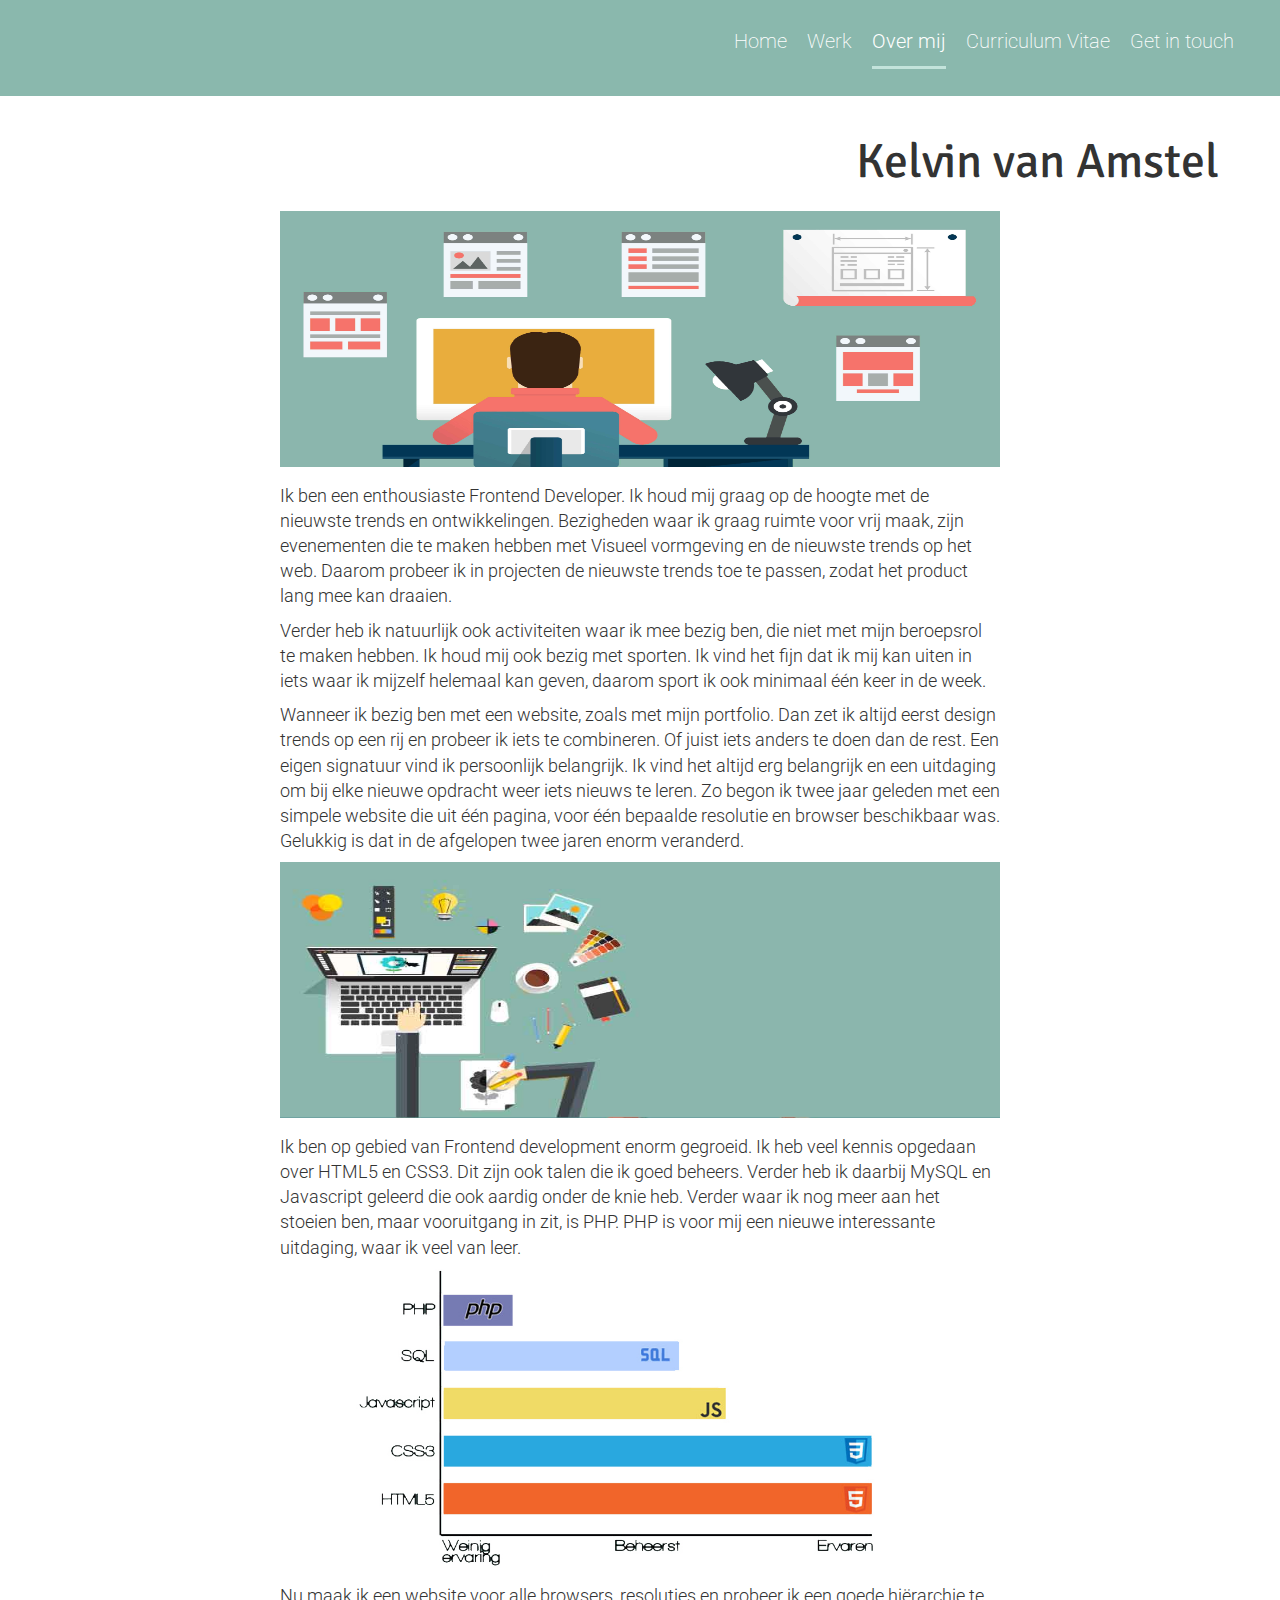
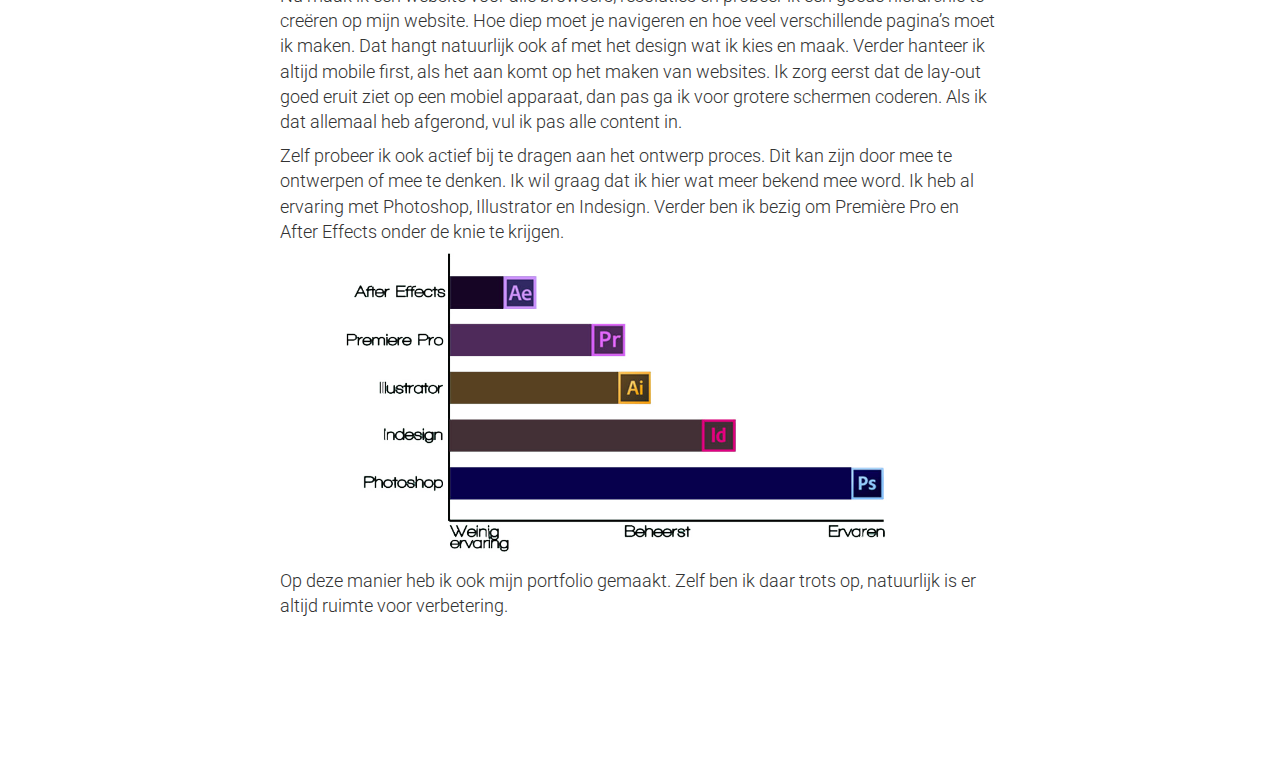
==== commit e6f08539: "Finished "voor beoordeling"" ====
--- a/about.html
+++ b/about.html
@@ -43,23 +43,7 @@
         </article>
     </section>
 
-    <footer>
-        <article>
-            <section>
-            </section>
-            <section class="connect">
-                <a href="https://www.linkedin.com/in/kelvin-van-amstel-14b3b0b6">
-                    <img id="link" src="img/link_icon.jpg" alt="linkedin Kelvin van Amstel"/>
-                </a>
-                <a href="https://github.com/KelvinvAmstel/">
-                    <img id="gith" src="img/github_icon.jpg" alt="linkedin Kelvin van Amstel"/>
-                </a>
-                <a href="mailto:k.v.amstel@hotmail.com">
-                    <img id="mail" src="img/mail_icon.jpg" alt="linkedin Kelvin van Amstel"/>
-                </a>
-            </section>
-        </article>
-    </footer>
+    <footer></footer>
 
     <script type="text/javascript" src="js/script.js"></script>
 </body>
--- a/css/stylesheet.css
+++ b/css/stylesheet.css
@@ -257,7 +257,7 @@
 }
 
 section.cv_kelvin {
-    margin: 0 auto;
+    margin: 1em auto;
     order: 2;
 }
 
@@ -339,8 +339,10 @@
 }
 
 footer {
-    background-color: #787878;
+    height: 7em;
+    margin-top: 2em;
     order: 3;
+    width: 100vw;
 }
 
 /**************************************************/
@@ -428,6 +430,13 @@
     section.over > article > img{
         height: 15em;
         width: 100%;
+    }
+
+    img#startup {
+        float: left;
+        height: 100%;
+        margin: 0 1em 0 0;
+        width: 15em;
     }
 
 }
@@ -732,4 +741,11 @@
         -ms-flex-direction: column;
         flex-direction: column;
     }
-}
+
+    img#startup {
+        float: left;
+        height: 100%;
+        margin: 0 1em 0 0;
+        width: 15em;
+    }
+}
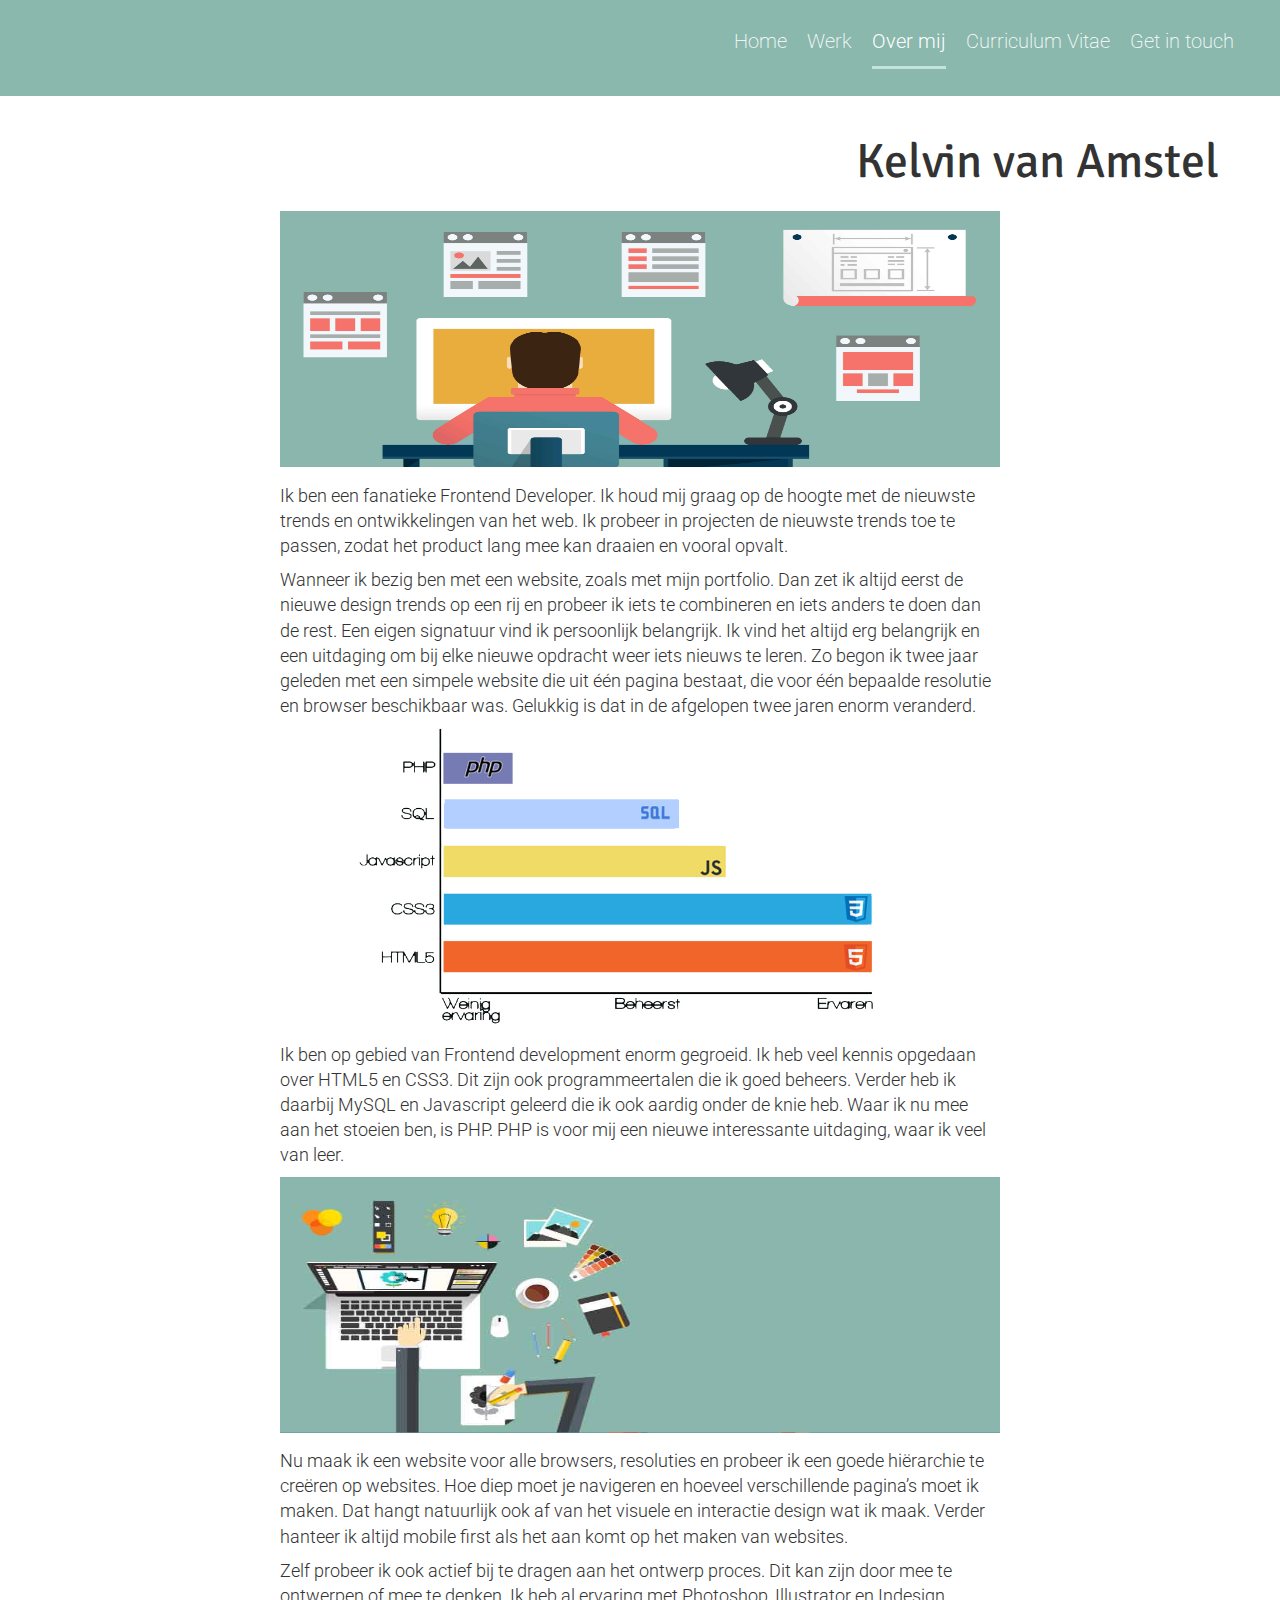
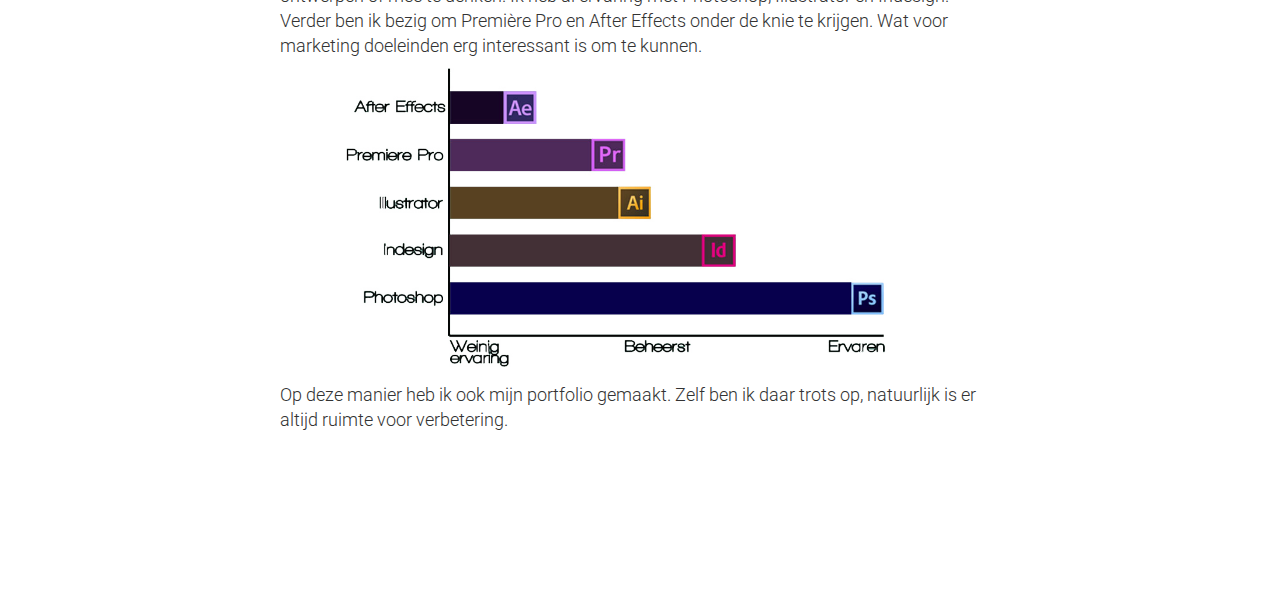
==== commit 26d0e9a1: "Feedback update" ====
--- a/about.html
+++ b/about.html
@@ -30,14 +30,13 @@
         <h2>Kelvin van Amstel</h2>
         <article>
             <img src="img/webdevelopment.jpg" alt="web development skills">
-            <p>Ik ben een enthousiaste Frontend Developer. Ik houd mij graag op de hoogte met de nieuwste trends en ontwikkelingen. Bezigheden waar ik graag ruimte voor vrij maak, zijn evenementen die te maken hebben met Visueel vormgeving en de nieuwste trends op het web. Daarom probeer ik in projecten de nieuwste trends toe te passen, zodat het product lang mee kan draaien.</p>
-            <p>Verder heb ik natuurlijk ook activiteiten waar ik mee bezig ben, die niet met mijn beroepsrol te maken hebben. Ik houd mij ook bezig met sporten. Ik vind het fijn dat ik mij kan uiten in iets waar ik mijzelf helemaal kan geven, daarom sport ik ook minimaal één keer in de week.</p>
-            <p>Wanneer ik bezig ben met een website, zoals met mijn portfolio. Dan zet ik altijd eerst design trends op een rij en probeer ik iets te combineren. Of juist iets anders te doen dan de rest. Een eigen signatuur vind ik persoonlijk belangrijk. Ik vind het altijd erg belangrijk en een uitdaging om bij elke nieuwe opdracht weer iets nieuws te leren. Zo begon ik twee jaar geleden met een simpele website die uit één pagina, voor één bepaalde resolutie en browser beschikbaar was. Gelukkig is dat in de afgelopen twee jaren enorm veranderd. </p>
+            <p>Ik ben een fanatieke Frontend Developer. Ik houd mij graag op de hoogte met de nieuwste trends en ontwikkelingen van het web. Ik probeer in projecten de nieuwste trends toe te passen, zodat het product lang mee kan draaien en vooral opvalt.</p>
+            <p>Wanneer ik bezig ben met een website, zoals met mijn portfolio. Dan zet ik altijd eerst de nieuwe design trends op een rij en probeer ik iets te combineren en iets anders te doen dan de rest. Een eigen signatuur vind ik persoonlijk belangrijk. Ik vind het altijd erg belangrijk en een uitdaging om bij elke nieuwe opdracht weer iets nieuws te leren. Zo begon ik twee jaar geleden met een simpele website die uit één pagina bestaat, die voor één bepaalde resolutie en browser beschikbaar was. Gelukkig is dat in de afgelopen twee jaren enorm veranderd. </p>
+            <img class="skill" src="img/development-skills.jpg" alt="development skills">
+            <p>Ik ben op gebied van Frontend development enorm gegroeid. Ik heb veel kennis opgedaan over HTML5 en CSS3. Dit zijn ook programmeertalen die ik goed beheers. Verder heb ik daarbij MySQL en Javascript geleerd die ik ook aardig onder de knie heb. Waar ik nu mee aan het stoeien ben, is PHP. PHP is voor mij een nieuwe interessante uitdaging, waar ik veel van leer.</p>
             <img src="img/webdesign.jpg" alt="web development skills">
-            <p>Ik ben op gebied van Frontend development enorm gegroeid. Ik heb veel kennis opgedaan over HTML5 en CSS3. Dit zijn ook talen die ik goed beheers. Verder heb ik daarbij MySQL en Javascript geleerd die ook aardig onder de knie heb. Verder waar ik nog meer aan het stoeien ben, maar vooruitgang in zit, is PHP. PHP is voor mij een nieuwe interessante uitdaging, waar ik veel van leer.</p>
-            <img class="skill" src="img/development-skills.jpg" alt="development skills">
-            <p>Nu maak ik een website voor alle browsers, resoluties en probeer ik een goede hiërarchie te creëren op mijn website. Hoe diep moet je navigeren en hoe veel verschillende pagina’s moet ik maken. Dat hangt natuurlijk ook af met het design wat ik kies en maak. Verder hanteer ik altijd mobile first, als het aan komt op het maken van websites. Ik zorg eerst dat de lay-out goed eruit ziet op een mobiel apparaat, dan pas ga ik voor grotere schermen coderen. Als ik dat allemaal heb afgerond, vul ik pas alle content in.</p>
-            <p>Zelf probeer ik ook actief bij te dragen aan het ontwerp proces. Dit kan zijn door mee te ontwerpen of mee te denken. Ik wil graag dat ik hier wat meer bekend mee word. Ik heb al ervaring met Photoshop, Illustrator en Indesign. Verder ben ik bezig om Première Pro en After Effects onder de knie te krijgen.</p>
+            <p>Nu maak ik een website voor alle browsers, resoluties en probeer ik een goede hiërarchie te creëren op websites. Hoe diep moet je navigeren en hoeveel verschillende pagina’s moet ik maken. Dat hangt natuurlijk ook af van het visuele en interactie design wat ik maak. Verder hanteer ik altijd mobile first als het aan komt op het maken van websites. </p>
+            <p>Zelf probeer ik ook actief bij te dragen aan het ontwerp proces. Dit kan zijn door mee te ontwerpen of mee te denken. Ik heb al ervaring met Photoshop, Illustrator en Indesign. Verder ben ik bezig om Première Pro en After Effects onder de knie te krijgen. Wat voor marketing doeleinden erg interessant is om te kunnen.</p>
             <img class="skill" src="img/design-skills.jpg" alt="design skills">
             <p>Op deze manier heb ik ook mijn portfolio gemaakt. Zelf ben ik daar trots op, natuurlijk is er altijd ruimte voor verbetering. </p>
         </article>
--- a/css/stylesheet.css
+++ b/css/stylesheet.css
@@ -52,6 +52,7 @@
 
 h6{
     font-size: 0.75em;
+    margin: 0 auto;
 }
 
 body {
@@ -256,13 +257,16 @@
     margin: 0.7em 0;
 }
 
+section.over > article > h4 {
+        font-size: 1.5em;
+}
+
 section.cv_kelvin {
     margin: 1em auto;
     order: 2;
 }
 
 img#cv {
-    background-image: url(http://vindkelvin.nl/img/cv.jpg);
     order: 2;
     width: 100vw;
 }
@@ -328,9 +332,11 @@
 article > a.button {
     background-color: #8ab8ad;
     color: #C3E3DB;
+    display: block;
     height: 3em;
     padding: .5em 1em;
-    margin: 1em 0;
+    margin: 1em;
+    text-align: center;
 }
 
 article > a.button:active {
@@ -342,6 +348,53 @@
     height: 7em;
     margin-top: 2em;
     order: 3;
+    width: 100vw;
+}
+
+section.summary {
+    display: -webkit-box;
+    display: -webkit-flex;
+    display: -ms-flexbox;
+    display: flex;
+    -webkit-flex-direction: column;
+    -moz-flex-direction: column;
+    -ms-flex-direction: column;
+    flex-direction: column;
+    margin: 2em 0;
+}
+
+section.summary > section {
+    display: -webkit-box;
+    display: -webkit-flex;
+    display: -ms-flexbox;
+    display: flex;
+    -webkit-flex-direction: row;
+    -moz-flex-direction: row;
+    -ms-flex-direction: row;
+    flex-direction: row;
+    -webkit-justify-content: left;
+    -moz-justify-content: left;
+    -ms-justify-content: left;
+    justify-content: left;
+    -webkit-flex-wrap: wrap;
+    -moz-flex-wrap: wrap;
+    -ms-flex-wrap: wrap;
+    flex-wrap: wrap;
+    margin-bottom: 1em;
+}
+
+section.summary > section > img {
+    height: 2.5em;
+    width: 2.5em;
+}
+
+section.summary > section > h6 {
+    font-size: 1.5em;
+    margin: 0 0 0 1em;
+}
+
+section.summary > section > p {
+    margin: 1em 1em;
     width: 100vw;
 }
 
@@ -563,13 +616,13 @@
     }
 
     nav.index > ul > li > a {
-        font-size: 3.5em;
+        font-size: 8vh;
         line-height: 100%;
         transition: all .5s ;
     }
 
     nav.index > ul > li > a:hover {
-        font-size: 4em;
+        font-size: 10vh;
         line-height: 150%;
         transition: all .5s ;
     }
@@ -591,7 +644,12 @@
         margin-top: 70vh;
     }
 
+    main > section > article > h3 {
+        font-size: 8vh;
+    }
+
     main > section > article > p {
+        font-size: 3vh;
         width: 40vw;
     }
 
@@ -609,12 +667,18 @@
         width: 27vw;
     }
 
-    .home_section > article > h3,
+    .home_section > article > h3{
+        color: #C3E3DB;
+        font-size: 8vh;
+        text-align: right;
+    }
     .home_section > article > p {
         color: #C3E3DB;
+        font-size: 3vh;
         text-align: right;
     }
     .home_section > article > img {
+        height: 50vh;
         margin-left: 80vw;
     }
 
@@ -715,12 +779,13 @@
     }
 
     img#cv {
-        height: 100%;
+        height: 70em;
+        width: 65vw;
         margin: 1em auto;
-        width: 65vw;
     }
 
     article > a.button {
+        display: inline-block;
         font-size: 1em;
         height: 3em;
         margin-right: 2em;
